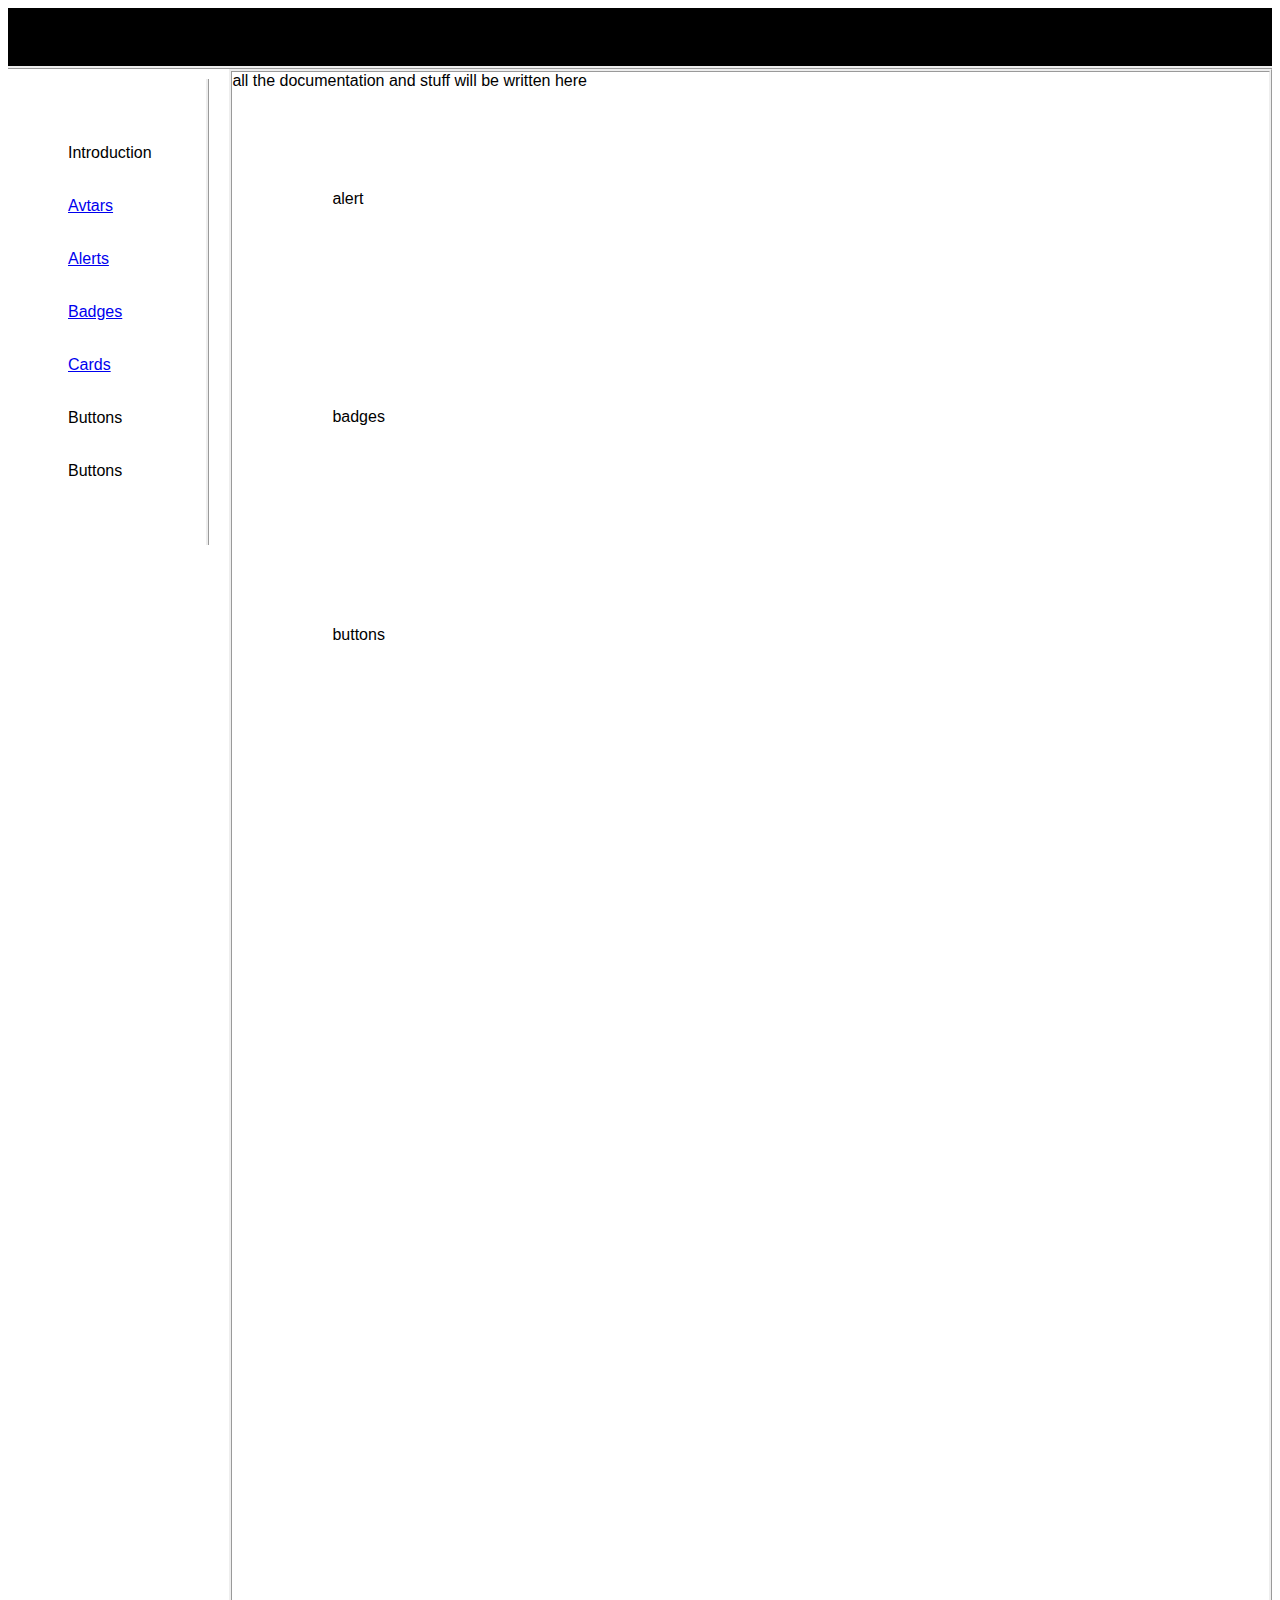
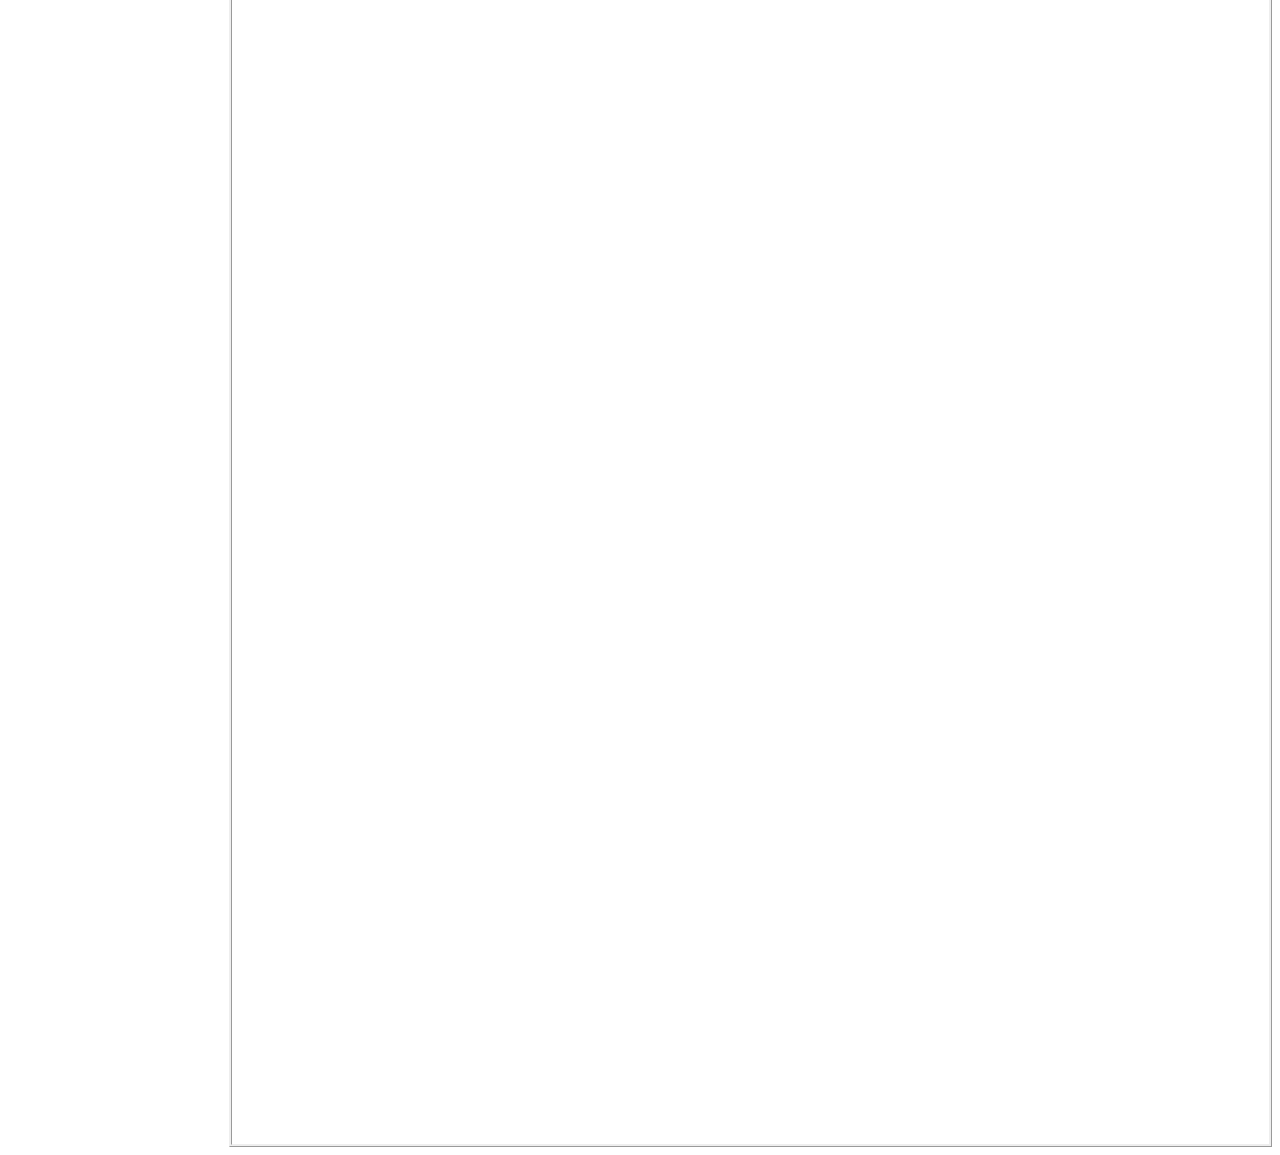
==== index.html @ 13628384 "Added few more types of cards" ====
<!DOCTYPE html>
<html lang="en">
<head>
    <meta charset="UTF-8">
    <meta http-equiv="X-UA-Compatible" content="IE=edge">
    <meta name="viewport" content="width=device-width, initial-scale=1.0">
    <link rel="stylesheet" href="style.css">
    <title>Document</title>
</head>
<body>
    <div class="navbar">navbar</div>
    <div class="container">
        <div class="sidebar">
            <div class="Introduction">Introduction</div>
            <div class="avtars"><a href="avtar.html">Avtars</a></div>
            <div class="avtars"><a href="alert.html">Alerts</a></div>
            <div class="badges"><a href="badge.html">Badges</a></div>
            <div class="buttons"><a href="card.html">Cards</a></div> 
            <div class="buttons">Buttons</div> 
            <div class="buttons">Buttons</div> 
        </div>
        <div class="wall">
            <a>all the documentation and stuff will be written here</a>
            <section class="alertsSection">alert</section>
            <section class="badgesSection">badges</section>
            <section class="buttonsSection">buttons</section>
            <section class="imagesSection"></section>
            <section class="avtarSection"></section>
            <section class="avtarSection"></section>
            <section class="avtarSection"></section>
            <section class="avtarSection"></section>
            <section class="avtarSection"></section>
            <section class="avtarSection"></section>
            <section class="avtarSection"></section>
            <section class="avtarSection"></section>
            <section class="avtarSection"></section>

        </div>
    </div>
</body>
</html>
---- style.css ----
:root {
  --primary-color: #09d3ac;
  --secondary-color: #c6f2d6;
  --tertiary-color: #f3f4f6;
  --body-color: #f0f8ff;
  --white-color: #fff;
  --grey-color: #9ca3af;
  --lt-blue: #adeef1;
  --dk-blue: #11a8d5;
  --lt-green: #d1fae5;
  --dk-green: #10b981;
  --lt-pink: #fbcfe8;
  --dk-pink: #f50057;
  --lt-yellow: #fef3c7;
  --dk-yellow: #fbbf24;
  --primary-box-shadow: 8px 8px 16px #dfe7ed, -8px -8px 16px #ffffff;
  --secondary-box-shadow: 2px 4px 20px -1px rgb(0 0 0 / 3%),
    -1px -2px 20px -1px rgb(0 0 0 / 3%);
  --tertiary-box-shadow: 6.61px 6.61px 9px #e6eef5, -6.61px -6.61px 9px #faffff;
}
body {
  font-family: "Varela Round", sans-serif;
}

body {
  display: flex;
  flex-direction: column;
}

.container {
  display: flex;
  flex-direction: horizontal;
}

.navbar {
  background-color: black;
  /* margin: 20px 20px; */
  padding: 20px 20px;
  border-bottom: ridge;
}

.sidebar {
  background-color: white;
  padding: 30px 40px;
  margin: 10px 20px;
  height: 406px;
  width: 120px;
  border-right: ridge;
  display: flex;
  flex-direction: column;
  justify-content: space-evenly;
  align-items: flex-start;
  /* margin: 50px 50px; */
}

.wall {
  background-color: white;
  padding-left: 209px 50px;
  width: 100%;
  height: 100%;
  border: ridge;
}

section {
  padding: 100px 100px;
}

/* AVATAR SECTION DESIGNING */
.sqr-avatar-img {
  width: 80px;
  height: 80px;
  background-size: cover;
  border-radius: 20px;
}

.avatar-img-holder {
  display: flex;
  flex-direction: row;
  gap: 1rem;
}

.rnd-avatar-img {
  width: 80px;
  height: 80px;
  background-size: cover;
  border-radius: 50%;
}

.avtar-section {
  display: flex;
  flex-direction: column;
  justify-content: space-between;
}

.avtarimg1 {
  display: flex;
  flex-direction: horizontal;
  gap: 1rem;
}

.component-heading {
  margin-bottom: 10px;
  margin-top: 10px;
  font-size: 30px;
  font-weight: 10px;
}

.s-size-avatar-img {
  width: 50px;
  height: 50px;
  background-size: cover;
  border-radius: 50%;
}

.m-size-avatar-img {
  width: 70px;
  height: 70px;
  background-size: cover;
  border-radius: 50%;
}

.l-size-avatar-img {
  width: 100px;
  height: 100px;
  background-size: cover;
  border-radius: 50%;
}

.letter-avatar-red {
  width: 50px;
  height: 50px;
  color: var(--dk-pink);
  background-color: var(--lt-pink);
  border-radius: 50%;
  text-align: center;
  font-weight: 10px;
  font-size: 16px;
}

.letter-avatar-yellow {
  width: 50px;
  height: 50px;
  background-color: var(--lt-yellow);
  color: var(--dk-yellow);
  border-radius: 50%;
  text-align: center;
  font-weight: 10px;
  font-size: 16px;
}

.letter-avatar-green {
  width: 50px;
  height: 50px;
  background-color: var(--lt-green);
  color: var(--dk-green);
  text-align: center;
  border-radius: 50%;
  font-weight: 10px;
  font-size: 16px;
}

.icon-avatar-insta {
  width: 50px;
  height: 50px;
  background-color: var(--lt-green);
  color: var(--dk-green);
  justify-content: center;
  align-items: center;
  border-radius: 50%;
  font-weight: 10px;
  font-size: 16px;
}

.icon-avatar-insta {
  width: 50px;
  height: 50px;
  background-color: var(--lt-green);
  color: var(--dk-green);
  border-radius: 50%;
}

.icon-avatar-twitter {
  width: 50px;
  height: 50px;
  background-color: var(--lt-green);
  color: var(--dk-green);
  border-radius: 50%;
  font-weight: 10px;
  font-size: 16px;
}
.icon-avatar-linkedin {
  width: 50px;
  height: 50px;
  background-color: var(--lt-green);
  color: var(--dk-green);
  border-radius: 50%;
  font-weight: 10px;
  font-size: 16px;
}

/* --------------------AVTAR SECTION END----------------------------- */

/* ALERT SECTION DESIGNING*/

.icon-color {
  color: var(--lt-green);
}
.success-alert-box {
  font-size: 18px;
  margin: 13px 14px;
  margin-right: 60px;
  height: 55px;
  width: 450px;
  border-radius: 10px;
  gap: 1rem;
  display: flex;
  flex-direction: horizontal;
  text-align: center;
  justify-content: center;
  align-items: center;
  background-color: var(--dk-green);
  box-shadow: var(--primary-box-shadow);
  border-color: black;
  color: var(--lt-green);
}

.warning-alert-box {
  font-size: 18px;
  margin: 13px 14px;
  margin-right: 60px;
  height: 55px;
  width: 450px;
  border-radius: 10px;
  gap: 1.5rem;
  display: flex;
  flex-direction: horizontal;
  text-align: center;
  justify-content: center;
  align-items: center;
  background-color: var(--dk-pink);
  box-shadow: var(--primary-box-shadow);
  border-color: black;
  color: var(--lt-green);
}

.info-alert-box {
  font-size: 18px;
  margin: 13px 14px;
  margin-right: 60px;
  height: 55px;
  width: 450px;
  border-radius: 10px;
  gap: 2rem;
  display: flex;
  flex-direction: horizontal;
  text-align: center;
  justify-content: center;
  align-items: center;
  background-color: var(--dk-blue);
  box-shadow: var(--primary-box-shadow);
  border-color: black;
  color: var(--lt-green);
}

.error-alert-box {
  font-size: 18px;
  margin: 13px 14px;
  margin-right: 60px;
  height: 55px;
  width: 450px;
  border-radius: 10px;
  gap: 2rem;
  display: flex;
  flex-direction: horizontal;
  text-align: center;
  justify-content: center;
  align-items: center;
  background-color: var(--dk-yellow);
  box-shadow: var(--primary-box-shadow);
  border-color: black;
  color: var(--lt-green);
}

/*--------------------------- Badge Desiging ------------------------------*/
.row-first {
  display: flex;
  flex-direction: horizontal;
  gap: 2rem;
}

.row-second {
  display: flex;
  flex-direction: horizontal;
  gap: 2rem;
}

.badge-holder-one {
  position: relative;
}

.badge-holder-two {
  position: relative;
}

.badge-image {
  width: 60px;
  height: 60px;
  border-radius: 50%;
  display: flex;
  align-items: center;
  justify-content: center;
  box-shadow: var(--primary-box-shadow);
}

.badge-btn {
  height: 15px;
  width: 15px;
  border-radius: 10px;
  border-color: white;
  box-sizing: border-box;
  position: relative;
  bottom: 1.1rem;
  right: 0.1rem;
  left: 2.8rem;
  background-color: var(--dk-yellow);
}
.icon-badge {
  width: 60px;
  height: 60px;
  border-radius: 50%;
  display: flex;
  align-items: center;
  justify-content: center;
  background-color: var(--dk-blue);
  box-shadow: var(--primary-box-);
}

.badge-btn-top {
  height: 20px;
  width: 20px;
  border-radius: 10px;
  border-color: white;
  box-sizing: border-box;
  position: relative;
  top: 1.2rem;
  /* bottom: 1.1rem; */
  right: 0.1rem;
  left: 2.8rem;
  background-color: var(--dk-yellow);
}

/*------------------------------------------BUTTON-DESIGING--------------------------------------------------- */
.button-row {
  display: flex;
  flex-direction: horizontal;
  margin-bottom: 50px;
  gap: 3rem;
}

h3 {
  margin-bottom: 30px;
}

.green {
  background-color: var(--dk-green);
  color: var(--lt-green);
}

.btn {
  outline: none;
  padding: 0.8rem 1rem;
  font-size: large;
  border-radius: 0.5rem;
  border: none;
  cursor: pointer;
  box-shadow: var(--primary-box-shadow);
}

.pink {
  background-color: var(--dk-pink);
  color: var(--lt-green);
}

.link {
  outline: none;
  padding: 0.8rem 1rem;
  font-size: large;
  border-radius: 0.5rem;
  border: none;
  cursor: pointer;
  box-shadow: var(--primary-box-shadow);
}

.floating-btn-yellow {
  width: 50px;
  height: 50px;
  border-radius: 50%;
  background-color: var(--dk-yellow);
  cursor: pointer;
  display: flex;
  align-items: center;
  justify-content: center;
  box-shadow: var(--primary-box-shadow);
  outline: none;
  border: none;
}

.floating-btn-red {
  width: 50px;
  height: 50px;
  border-radius: 50%;
  background-color: var(--dk-pink);
  cursor: pointer;
  display: flex;
  align-items: center;
  justify-content: center;
  box-shadow: var(--primary-box-shadow);
  outline: none;
  border: none;
}

.floating-btn-blue {
  width: 50px;
  height: 50px;
  border-radius: 50%;
  background-color: var(--dk-blue);
  cursor: pointer;
  display: flex;
  align-items: center;
  justify-content: center;
  box-shadow: var(--primary-box-shadow);
  outline: none;
  border: none;
}

/* ----------------------------------------CARD-DECORATION----------------------------------- */
.row-one {
  display: flex;
  flex-direction: horizontal;
}
.card-section-1 {
  max-width: 100%;
  max-height: 100%;
}

.card-box {
  margin: 1rem 2rem;
  max-width: 300px;
  position: relative;
  border-radius: 1rem;
  background-color: #fff;
  padding: 1rem;
  border-radius: 1rem;
  box-shadow: var(--secondary-box-shadow);
}

.card-image {
  border-radius: 1rem 1rem 0 0;
  width: 100%;
  max-width: 400px;
  position: relative;
}

.like-btn-holder {
  display: flex;
  flex-direction: horizontal;
  gap: 10rem;
  margin-left: 8px;
  margin-bottom: 1rem;
}

.like-btn {
  color: var(--primary-color);
  background-color: var(--tertiary-color);
  border: 2px solid var(--dk-green);
  width: 50px;
  height: 50px;
  border-radius: 50%;
  cursor: pointer;
  display: flex;
  align-items: center;
  justify-content: center;
  box-shadow: var(--primary-box-shadow);
  outline: none;
  border: none;
}

.buy-btn {
  margin-left: 8px;
  background-color: var(--dk-green);
  color: var(--lt-green);
  outline: none;
  padding: 0.7rem 6rem;
  font-size: large;
  border-radius: 0.5rem;
  border: none;
  cursor: pointer;
  align-items: center;
  justify-content: center;
  box-shadow: var(--primary-box-shadow);
}

.card-badge {
  background-color: var(--dk-pink);
  color: var(--lt-pink);
  position: relative;
  left: 0.1rem;
  bottom: 23.1rem;
  width: 100px;
  padding: 0.3rem;
  clip-path: polygon(0% 0%, 71% 0%, 53% 50%, 69% 97%, 0 97%);
}

.card-badge-tilted {
  content: "Most Popular";
  font-size: 0.8rem;
  text-align: center;
  line-height: 20px;
  transform: rotate(45deg);
  width: 120px;
  background-color: var(--dk-pink);
  color: var(--lt-pink);
  display: block;
  position: relative;
  bottom: 23.6rem;
  left: 12.8rem;
  clip-path: polygon(
    120px 20px,
    90px -10px,
    30px -10px,
    0px 20px,
    10px 30px,
    110px 30px
  );
}

.cross {
  color: var(--dk-green);
}

.cross-btn {
  width: 30px;
  height: 30px;
  border-radius: 50%;
  background-color: var(--lt-green);
  position: relative;
  bottom: 10rem;
  left: 16rem;
  cursor: pointer;
  display: flex;
  align-items: center;
  justify-content: center;
  outline: none;
  border: none;
}
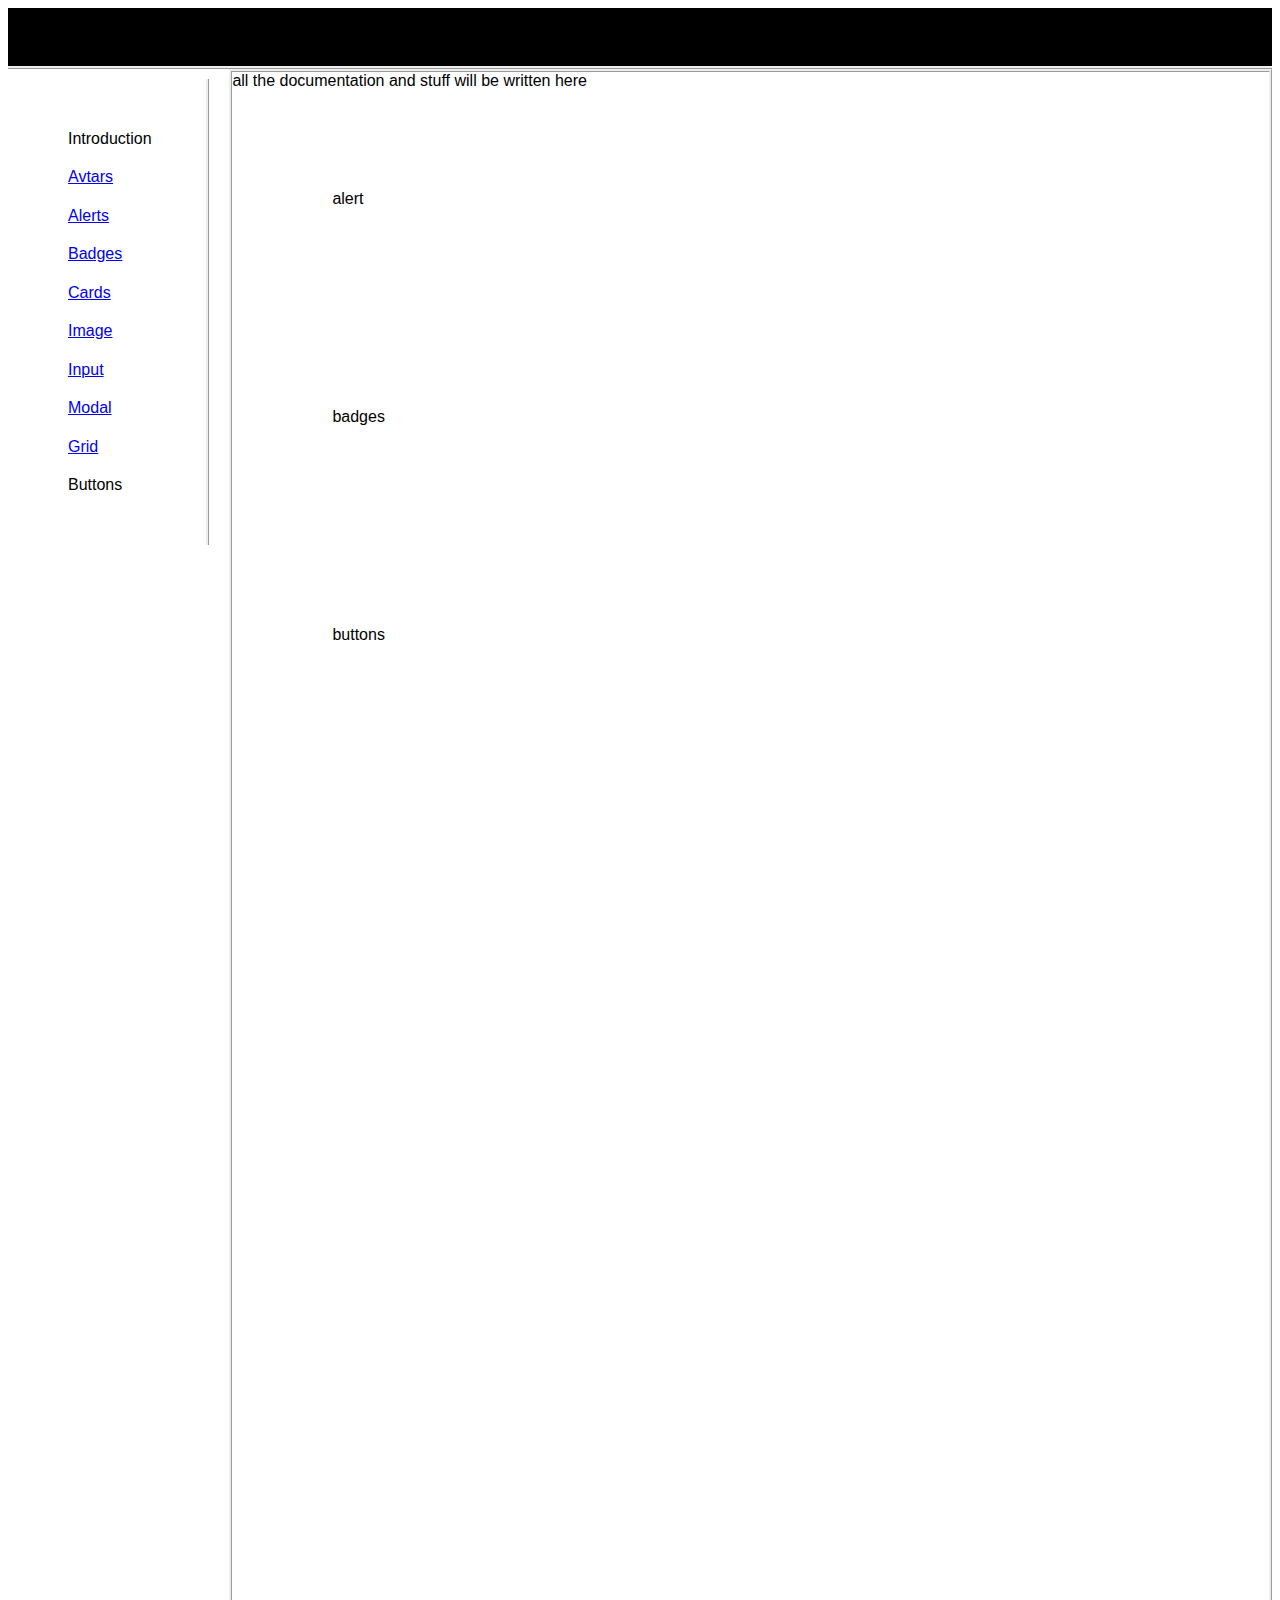
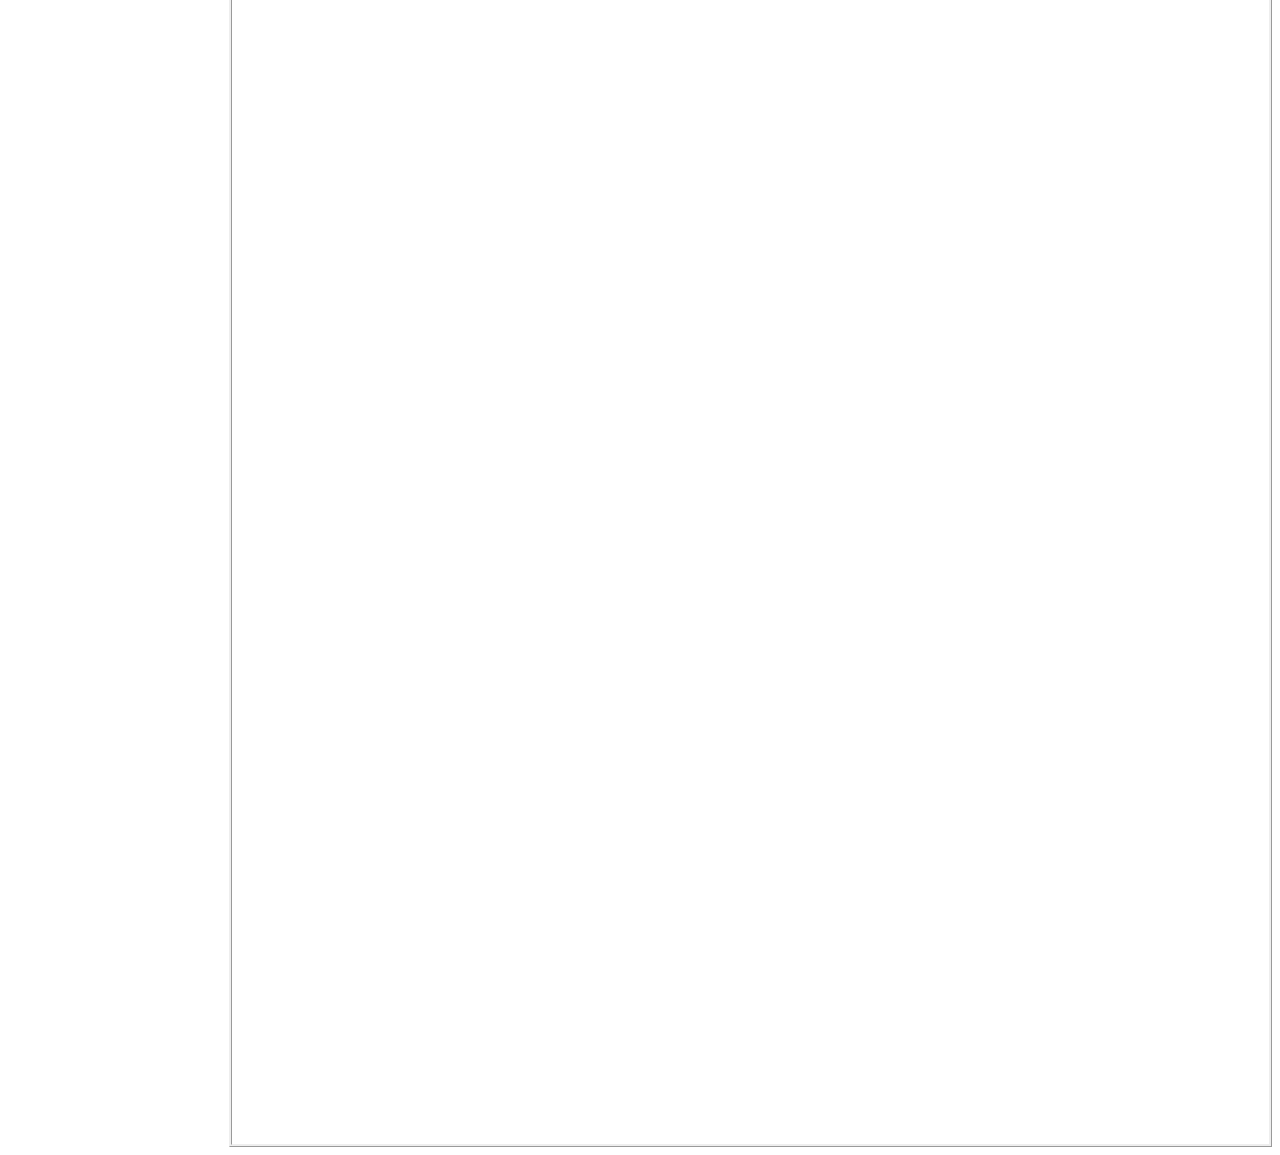
==== commit 88280892: "added modal buttons images section" ====
--- a/index.html
+++ b/index.html
@@ -15,8 +15,11 @@
             <div class="avtars"><a href="avtar.html">Avtars</a></div>
             <div class="avtars"><a href="alert.html">Alerts</a></div>
             <div class="badges"><a href="badge.html">Badges</a></div>
-            <div class="buttons"><a href="card.html">Cards</a></div> 
-            <div class="buttons">Buttons</div> 
+            <div class="buttons"><a href="card.html">Cards</a></div>
+            <div class="buttons"><a href="image.html">Image</a></div>
+            <div class="buttons"><a href="input.html">Input</a></div>   
+            <div class="buttons"><a href="modal.html">Modal</a></div>
+            <div class="buttons"><a href="grid.html">Grid</a></div>    
             <div class="buttons">Buttons</div> 
         </div>
         <div class="wall">
--- a/style.css
+++ b/style.css
@@ -553,3 +553,263 @@
   outline: none;
   border: none;
 }
+
+.card-overlay {
+  position: relative;
+  border-radius: 1rem;
+  box-sizing: border-box;
+}
+
+.card-overlay > .image-overlay {
+  opacity: 0.7;
+  border-radius: 1rem;
+}
+
+.image-overlay {
+  width: 100%;
+  max-width: 400px;
+}
+
+.text-overlay {
+  position: absolute;
+}
+
+.card-overlay > h3 {
+  top: 2rem;
+  left: 1rem;
+}
+
+.h3 {
+  font-size: 1.5rem;
+  font-weight: 600;
+  padding: 0.5rem 0;
+}
+
+.card-overlay > p {
+  left: 0.8rem;
+  bottom: 9rem;
+}
+
+p {
+  font-size: 1.2rem;
+  font-weight: 400;
+  padding: 0.2rem 0;
+}
+
+p {
+  display: block;
+  margin-block-start: 1em;
+  margin-block-end: 1em;
+  margin-inline-start: 0px;
+  margin-inline-end: 0px;
+}
+
+.text-card {
+  margin: 1rem 2rem;
+  max-width: 300px;
+  position: relative;
+  border-radius: 1rem;
+  background-color: #fff;
+  padding: 1rem;
+  border-radius: 1rem;
+  box-shadow: var(--secondary-box-shadow);
+}
+.show-btn {
+  margin-left: 8px;
+  background-color: var(--dk-green);
+  color: var(--lt-green);
+  outline: none;
+  padding: 0.7rem 1rem;
+  font-size: large;
+  border-radius: 0.5rem;
+  border: none;
+  cursor: pointer;
+  align-items: center;
+  justify-content: center;
+  box-shadow: var(--primary-box-shadow);
+}
+
+h3 {
+  font-size: 1.5rem;
+  font-weight: 600;
+  padding: 0rem 0;
+  margin-bottom: 5px;
+}
+
+small {
+  font-size: 1rem;
+  font-weight: 300;
+  padding: 0.1rem 0;
+  margin-top: 2px;
+}
+
+/* ---------------Horizontal Card----------- */
+.row-5 {
+  border-radius: 1rem;
+  padding: 1rem;
+  background-color: #fff;
+  max-width: 550px;
+  box-shadow: var(--secondary-box-shadow);
+}
+
+.hori-card {
+  display: flex;
+  max-width: 500px;
+  gap: 1rem;
+  background-color: #fff;
+  padding: 1rem;
+  border-radius: 1rem;
+}
+
+.hori-card-img {
+  max-width: 200px;
+  max-height: 200px;
+  border-radius: 0.5rem;
+}
+
+.hori-card-info {
+  padding: 1rem;
+}
+
+.card-quant {
+  display: flex;
+  gap: 1rem;
+  position: relative;
+  align-items: baseline;
+}
+
+.floating-minus-btn {
+  color: var(--primary-color);
+  background-color: var(--secondary-color);
+  border: none;
+  width: 40px;
+  height: 40px;
+  position: absolute;
+  top: 1.5rem;
+  right: 12.5rem;
+  border: none;
+  box-shadow: none;
+  width: 40px;
+  height: 40px;
+  border-radius: 50%;
+  cursor: pointer;
+  display: flex;
+  align-items: center;
+  justify-content: center;
+  /* box-shadow: var(--primary-box-shadow); */
+  outline: none;
+  border: none;
+}
+
+.floating-plus-btn {
+  color: var(--primary-color);
+  background-color: var(--secondary-color);
+  border: none;
+  width: 40px;
+  height: 40px;
+  position: absolute;
+  top: 1.5rem;
+  right: 16.5rem;
+  border: none;
+  box-shadow: none;
+  width: 40px;
+  height: 40px;
+  border-radius: 50%;
+  cursor: pointer;
+  display: flex;
+  align-items: center;
+  justify-content: center;
+  /* box-shadow: var(--primary-box-shadow); */
+  outline: none;
+  border: none;
+}
+
+.two {
+  position: relative;
+  top: 0.8rem;
+  left: 2.8rem;
+}
+
+.checkout-btn {
+  outline: none;
+  padding: 0.8rem 1rem;
+  border-radius: 0.5rem;
+  border: none;
+  cursor: pointer;
+  box-shadow: var(--primary-box-shadow);
+  background-color: var(--primary-color);
+  border-radius: 20px;
+  border: 6px solid transparent;
+  background-clip: content-box;
+}
+
+.wishlist-btn {
+  outline: none;
+  padding: 0.8rem 1rem;
+  border-radius: 0.5rem;
+  border: none;
+  cursor: pointer;
+  box-shadow: var(--primary-box-shadow);
+  background-color: var(--primary-color);
+  border-radius: 20px;
+  border: 6px solid transparent;
+  background-clip: content-box;
+}
+/* ---------------------- Images-------------------*/
+
+.images-section {
+  display: flex;
+  gap: 5rem;
+}
+
+.img-responsive {
+  width: 100%;
+  max-width: 300px;
+  height: auto;
+}
+
+.img-round {
+  width: 100%;
+  max-width: 270px;
+  height: auto;
+  border-radius: 50%;
+}
+/* ---------------input------------- */
+
+.row {
+  display: flex;
+  gap: 10rem;
+}
+input {
+  position: relative;
+}
+
+.input-txt {
+  font-size: 14px;
+  outline: none;
+  width: 100%;
+  resize: none;
+  padding: 1rem 2rem;
+  margin: 1rem;
+  border: 2px solid var(--primary-color);
+  border-radius: 0.5rem;
+  width: 100%;
+  max-width: 300px;
+}
+
+.modal {
+  background-color: var(--lt-yellow);
+  padding: 1rem;
+  margin: 1rem;
+  border-radius: 1rem;
+  max-width: 500px;
+  width: 100%;
+  box-shadow: var(--secondary-box-shadow);
+}
+
+.grids {
+  grid-template-columns: 1fr 1fr;
+  max-width: 1200px;
+  display: grid;
+  grid-gap: 1rem;
+}
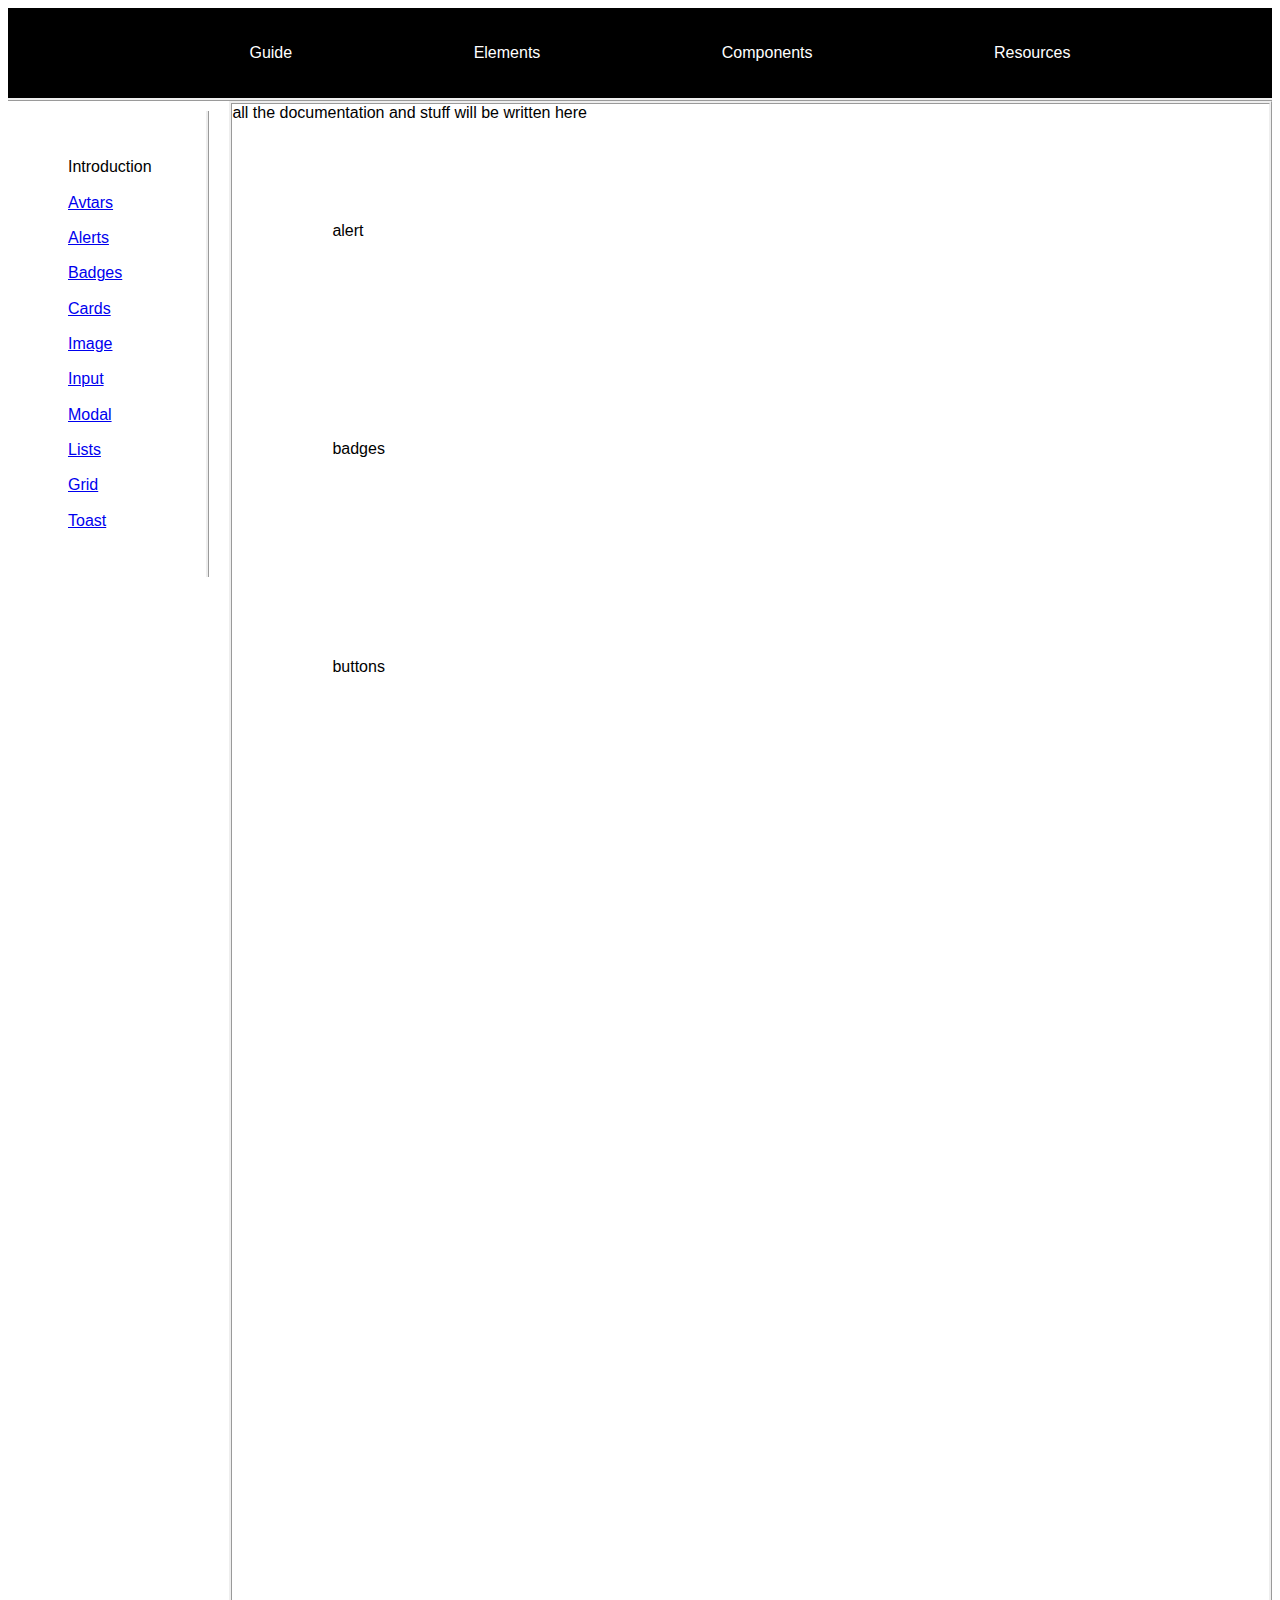
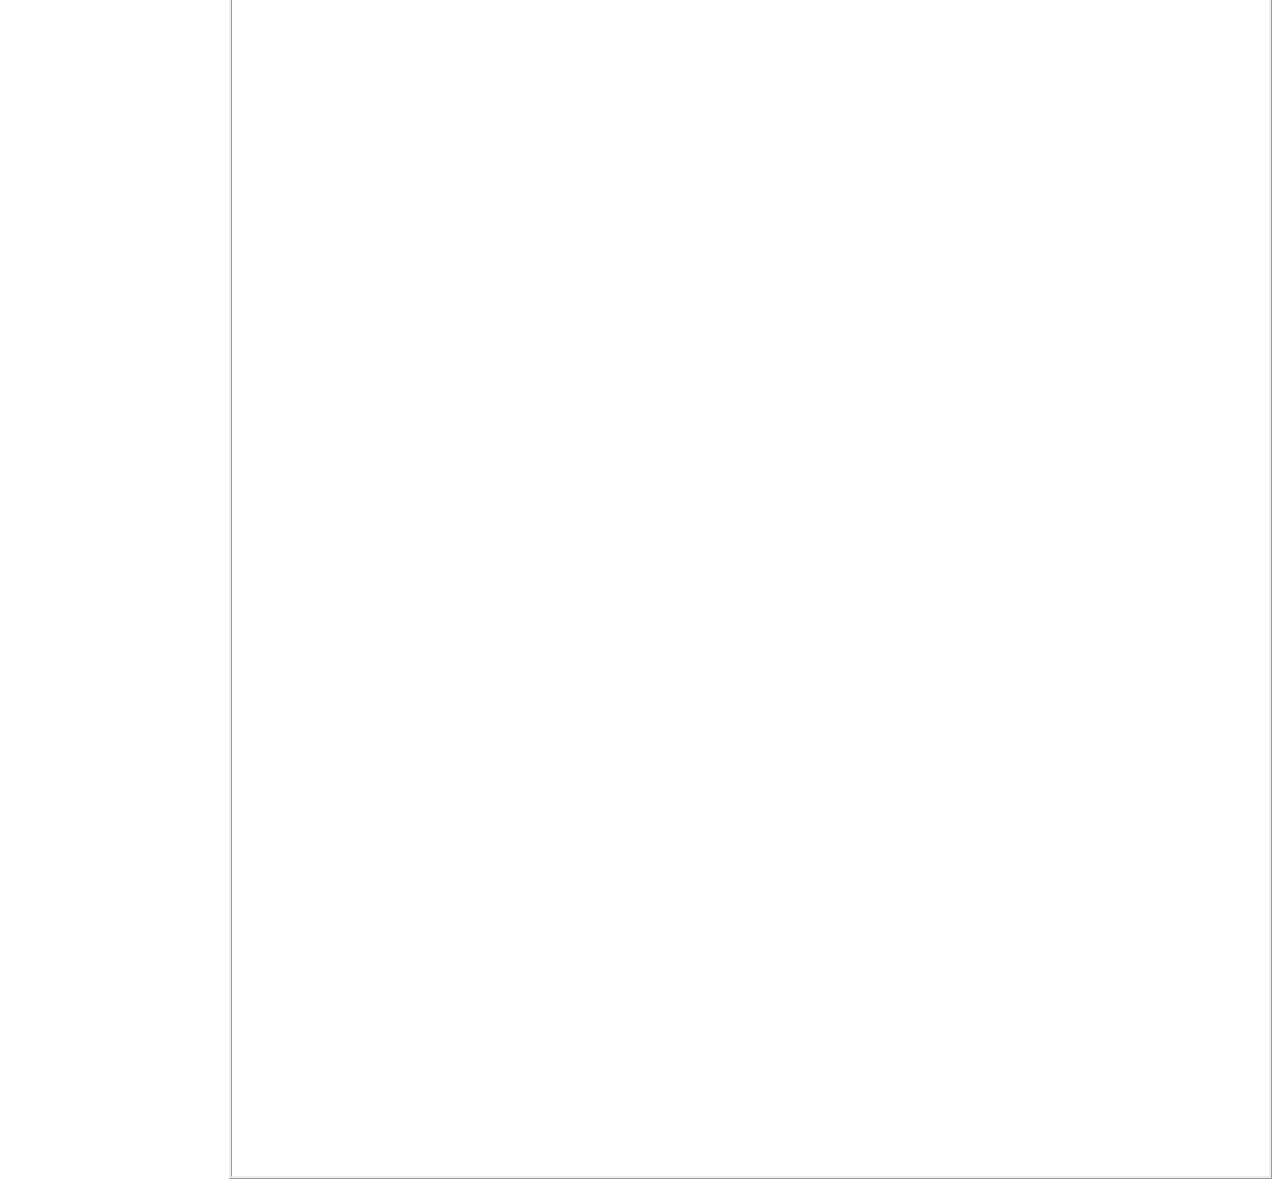
==== commit 33096252: "added frame to alert component" ====
--- a/index.html
+++ b/index.html
@@ -8,7 +8,33 @@
     <title>Document</title>
 </head>
 <body>
-    <div class="navbar">navbar</div>
+    <header>
+    <nav class="navbar">
+        <div class="nav-heading">
+            <ul class="heading-list">
+                <li class="nav-item">
+                    <a>Guide</a>
+                </li>
+                <li class="nav-item">
+                    <a>Elements</a>
+                </li>
+                <li class="nav-item">
+                    <a>Components</a>
+                </li>
+                <li class="nav-item">
+                    <a>Resources</a>
+                </li>
+            </ul>
+        </div>
+    </nav>
+    <!-- <div class="connect">
+        <ul>
+            <li>
+                <a>Github</a>
+            </li>
+        </ul>
+    </div> -->
+    </header>
     <div class="container">
         <div class="sidebar">
             <div class="Introduction">Introduction</div>
@@ -19,8 +45,9 @@
             <div class="buttons"><a href="image.html">Image</a></div>
             <div class="buttons"><a href="input.html">Input</a></div>   
             <div class="buttons"><a href="modal.html">Modal</a></div>
-            <div class="buttons"><a href="grid.html">Grid</a></div>    
-            <div class="buttons">Buttons</div> 
+            <div class="buttons"><a href="list.html">Lists</a></div>
+            <div class="buttons"><a href="grid.html">Grid</a></div>
+            <div class="buttons"><a href="toast.html">Toast</a></div>        
         </div>
         <div class="wall">
             <a>all the documentation and stuff will be written here</a>
--- a/style.css
+++ b/style.css
@@ -32,11 +32,22 @@
   flex-direction: horizontal;
 }
 
+.header-navigation {
+  flex: 2;
+}
 .navbar {
   background-color: black;
-  /* margin: 20px 20px; */
   padding: 20px 20px;
   border-bottom: ridge;
+}
+
+.heading-list {
+  display: flex;
+  justify-content: space-evenly;
+}
+
+.nav-item {
+  color: white;
 }
 
 .sidebar {
@@ -73,7 +84,7 @@
   border-radius: 20px;
 }
 
-.avatar-img-holder {
+.square-avatar {
   display: flex;
   flex-direction: row;
   gap: 1rem;
@@ -807,9 +818,171 @@
   box-shadow: var(--secondary-box-shadow);
 }
 
-.grids {
+/* ---------------------------Grids----------------------------- */
+
+.grid-section {
+  display: flex;
+  flex-direction: column;
+}
+
+.grid2 {
   grid-template-columns: 1fr 1fr;
   max-width: 1200px;
   display: grid;
   grid-gap: 1rem;
-}
+  justify-content: center;
+}
+
+.grid-item {
+  color: white;
+  padding: 3rem;
+  height: 0rem;
+  width: 13rem;
+}
+
+.dk-blue {
+  background-color: var(--dk-blue);
+}
+.dk-pink {
+  background-color: var(--dk-pink);
+}
+
+.dk-green {
+  background-color: var(--dk-green);
+}
+
+.dk-yellow {
+  background-color: var(--dk-yellow);
+}
+
+.body-color {
+  background-color: var(--body-color);
+  border: 2px solid var(--dk-blue);
+}
+
+.lt-blue {
+  background-color: var(--dk-blue);
+}
+
+.lt-pink {
+  background-color: var(--lt-pink);
+}
+.primary {
+  background-color: var(--primary-color);
+  color: var(--tertiary-color);
+}
+
+.tertiary {
+  color: var(--primary-color);
+  background-color: var(--secondary-color);
+  border: none;
+}
+
+.secondary {
+  color: var(--primary-color);
+  background-color: var(--tertiary-color);
+  border: 2px solid var(--primary-color);
+}
+
+.tl-error {
+  background-color: var(--lt-pink);
+  color: var(--dk-pink);
+}
+
+p {
+  font-size: 1.2rem;
+  font-weight: 400;
+  padding: 0.2rem 0;
+}
+
+.toast {
+  padding: 1rem;
+  max-width: fit-content;
+  border-radius: 0.6rem;
+  box-shadow: var(--primary-box-shadow);
+}
+
+.error-toast {
+  background-color: var(--lt-pink);
+  color: var(--dk-pink);
+}
+
+.toast-lg {
+  display: flex;
+  gap: 1rem;
+  align-items: baseline;
+  max-width: 500px;
+  padding: 1rem;
+  border-radius: 0.5rem;
+  box-shadow: var(--primary-box-shadow);
+}
+
+.tl-info {
+  background-color: var(--lt-yellow);
+  color: var(--dk-blue);
+}
+
+.toast-lg {
+  display: flex;
+  gap: 1rem;
+  align-items: baseline;
+  max-width: 500px;
+  padding: 1rem;
+  border-radius: 0.5rem;
+  box-shadow: var(--primary-box-shadow);
+}
+/* ---------List---------- */
+
+.ul-list {
+  padding: 2rem;
+}
+ul {
+  display: block;
+  list-style-type: disc;
+  margin-block-start: 1em;
+  margin-block-end: 1em;
+  margin-inline-start: 0px;
+  margin-inline-end: 0px;
+  padding-inline-start: 40px;
+}
+
+.list-item:hover {
+  background-color: var(--lt-green);
+  box-shadow: 4px 5px 3px #8b8b8b70, -9.91px -9.91px 15px #f3f4f6;
+  /* cursor: pointer; */
+}
+.list-item {
+  font-size: 1.7rem;
+  margin: 0.5rem 0;
+  padding: 1rem;
+  border-left: 3px solid var(--dk-green);
+  border-radius: 1.5 1.5rem;
+}
+
+.stacked-list-item {
+  padding: 1rem;
+  border: 2px solid var(--dk-blue);
+  border-bottom: 1px;
+}
+
+li {
+  list-style: none;
+}
+
+.stacked-list-item:hover {
+  background-color: var(--lt-blue);
+  border: 1px solid var(--dk-blue);
+  cursor: pointer;
+}
+
+/* ----------------------Carbon Frames------------------------ */
+.mg2-0-1 {
+  margin: 2rem 0 1rem;
+}
+
+.foundation-iframes {
+  border: 0;
+  transform: scale(1);
+  overflow: hidden;
+  border-radius: 1rem;
+}
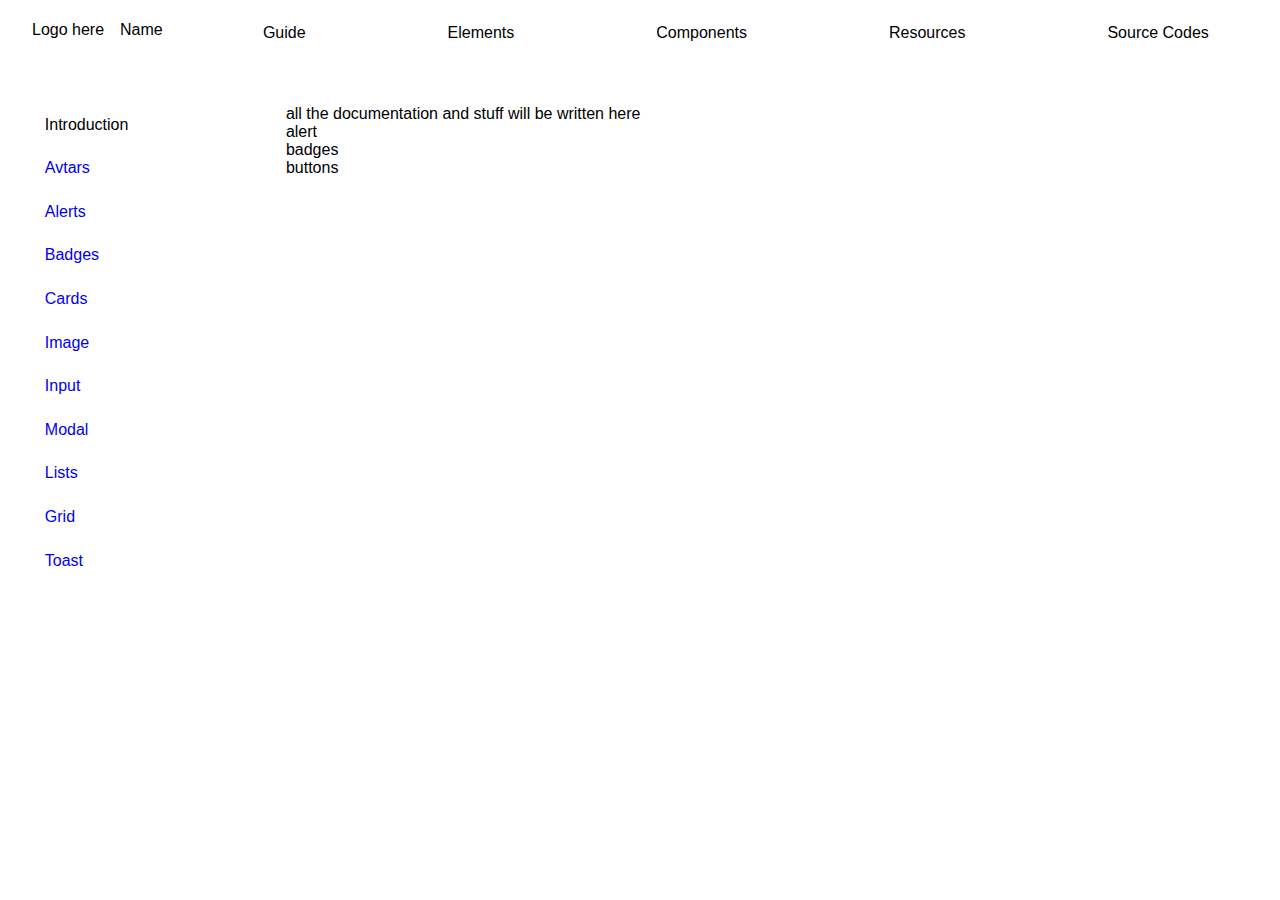
==== commit 75c13574: "Refactored codes" ====
--- a/index.html
+++ b/index.html
@@ -4,14 +4,15 @@
     <meta charset="UTF-8">
     <meta http-equiv="X-UA-Compatible" content="IE=edge">
     <meta name="viewport" content="width=device-width, initial-scale=1.0">
+    <link rel="stylesheet" href="https://cdnjs.cloudflare.com/ajax/libs/font-awesome/5.15.3/css/all.min.css" integrity="sha512-iBBXm8fW90+nuLcSKlbmrPcLa0OT92xO1BIsZ+ywDWZCvqsWgccV3gFoRBv0z+8dLJgyAHIhR35VZc2oM/gI1w==" crossorigin="anonymous">
     <link rel="stylesheet" href="style.css">
     <title>Document</title>
 </head>
 <body>
     <header>
-    <nav class="navbar">
-        <div class="nav-heading">
-            <ul class="heading-list">
+    <nav class="header-navigation">
+            <ul class="header-nav-ul">
+
                 <li class="nav-item">
                     <a>Guide</a>
                 </li>
@@ -24,32 +25,34 @@
                 <li class="nav-item">
                     <a>Resources</a>
                 </li>
+
+                <li class="nav-item">
+                    <a>Source Codes</a>
+                </li>
             </ul>
+    </nav>
+    </header>
+    <nav class="comp-nav">
+        <div class="logo">
+            <a>Logo here</a>
+            <a>Name</a>
         </div>
+        <ul class="side-nav">
+            <li class="nav-list-item" href="avtar.html">Introduction</li>
+            <li class="nav-list-item"><a href="avtar.html">Avtars</a></li>
+            <li class="nav-list-item"><a href="alert.html">Alerts</a></li>
+            <li class="nav-list-item"><a href="badge.html">Badges</a></li>
+            <li class="nav-list-item"><a href="card.html">Cards</a></li>
+            <li class="nav-list-item"><a href="image.html">Image</a></li>
+            <li class="nav-list-item"><a href="input.html">Input</a></li>   
+            <li class="nav-list-item"><a href="modal.html">Modal</a></li>
+            <li class="nav-list-item"><a href="list.html">Lists</a></li>
+            <li class="nav-list-item"><a href="grid.html">Grid</a></li>
+            <li class="nav-list-item"><a href="toast.html">Toast</a></li> 
+            
+        </ul>
     </nav>
-    <!-- <div class="connect">
-        <ul>
-            <li>
-                <a>Github</a>
-            </li>
-        </ul>
-    </div> -->
-    </header>
-    <div class="container">
-        <div class="sidebar">
-            <div class="Introduction">Introduction</div>
-            <div class="avtars"><a href="avtar.html">Avtars</a></div>
-            <div class="avtars"><a href="alert.html">Alerts</a></div>
-            <div class="badges"><a href="badge.html">Badges</a></div>
-            <div class="buttons"><a href="card.html">Cards</a></div>
-            <div class="buttons"><a href="image.html">Image</a></div>
-            <div class="buttons"><a href="input.html">Input</a></div>   
-            <div class="buttons"><a href="modal.html">Modal</a></div>
-            <div class="buttons"><a href="list.html">Lists</a></div>
-            <div class="buttons"><a href="grid.html">Grid</a></div>
-            <div class="buttons"><a href="toast.html">Toast</a></div>        
-        </div>
-        <div class="wall">
+    <main>
             <a>all the documentation and stuff will be written here</a>
             <section class="alertsSection">alert</section>
             <section class="badgesSection">badges</section>
@@ -64,8 +67,7 @@
             <section class="avtarSection"></section>
             <section class="avtarSection"></section>
             <section class="avtarSection"></section>
-
-        </div>
-    </div>
+       
+    </main>
 </body>
 </html>--- a/style.css
+++ b/style.css
@@ -2,7 +2,7 @@
   --primary-color: #09d3ac;
   --secondary-color: #c6f2d6;
   --tertiary-color: #f3f4f6;
-  --body-color: #f0f8ff;
+  --body-color: #c88cff;
   --white-color: #fff;
   --grey-color: #9ca3af;
   --lt-blue: #adeef1;
@@ -34,34 +34,90 @@
 
 .header-navigation {
   flex: 2;
-}
-.navbar {
-  background-color: black;
-  padding: 20px 20px;
-  border-bottom: ridge;
-}
-
-.heading-list {
-  display: flex;
-  justify-content: space-evenly;
+  margin-block-end: 1.5em;
+}
+
+.header-navigation ul {
+  display: flex;
+  justify-content: space-between;
+}
+
+.header-nav-ul li:hover {
+  background-color: var(--body-color);
+  padding: 2rem 3rem 1;
+  justify-content: center;
+  cursor: pointer;
 }
 
 .nav-item {
-  color: white;
-}
-
-.sidebar {
+  color: black;
+}
+
+.nav-item-logo {
+  margin-right: 5rem;
+}
+
+.logo {
+  display: flex;
+  align-items: center;
+  gap: 1rem;
+}
+
+body > nav {
+  grid-area: nav;
+  height: 100%;
+  width: 15%;
+  position: fixed;
+  z-index: 1;
+  top: 0;
+  left: 0;
+  padding: 1.3rem 1rem 0 2rem;
+  background-color: #ffff;
+}
+
+body > header {
+  grid-area: head;
+  display: flex;
+  justify-content: space-between;
+  padding: 0 5% 0 17%;
+  min-width: 78%;
+  position: relative;
+  gap: 3rem;
+  align-items: center;
+  background-color: var(--white-color);
+}
+
+body > main {
+  margin: 23px 240px 0;
+  /* padding: 10px 10px 0; */
+  border-radius: 0.5rem 0 0 0;
+  padding: 0rem 3% 0;
   background-color: white;
-  padding: 30px 40px;
-  margin: 10px 20px;
-  height: 406px;
-  width: 120px;
-  border-right: ridge;
-  display: flex;
-  flex-direction: column;
-  justify-content: space-evenly;
-  align-items: flex-start;
-  /* margin: 50px 50px; */
+}
+
+.comp-nav ul {
+  padding: 3rem 0;
+  list-style: none;
+}
+
+.introduction {
+  gap: 1rem;
+}
+.comp-nav ul li {
+  padding: 0.8rem;
+  align-items: center;
+  list-style: none;
+}
+
+.comp-nav ul li:hover {
+  background-color: var(--body-color);
+  padding: 2rem 3rem 1;
+  justify-content: center;
+  cursor: pointer;
+}
+
+a {
+  text-decoration: none;
 }
 
 .wall {
@@ -72,11 +128,12 @@
   border: ridge;
 }
 
-section {
+/* section {
   padding: 100px 100px;
-}
-
-/* AVATAR SECTION DESIGNING */
+  margin: 100px 100px;
+} */
+
+/*------------------------------------ AVATAR SECTION DESIGNING -----------------------------------*/
 .sqr-avatar-img {
   width: 80px;
   height: 80px;
@@ -87,7 +144,12 @@
 .square-avatar {
   display: flex;
   flex-direction: row;
-  gap: 1rem;
+  gap: 3rem;
+}
+
+.round-avatar {
+  display: flex;
+  gap: 3rem;
 }
 
 .rnd-avatar-img {
@@ -95,6 +157,21 @@
   height: 80px;
   background-size: cover;
   border-radius: 50%;
+}
+
+.letter-avatar {
+  display: flex;
+  gap: 3rem;
+}
+
+.icon-avatar {
+  display: flex;
+  gap: 3rem;
+}
+
+.size-avatar {
+  display: flex;
+  gap: 3rem;
 }
 
 .avtar-section {
@@ -137,76 +214,48 @@
   border-radius: 50%;
 }
 
-.letter-avatar-red {
+.av-size {
   width: 50px;
   height: 50px;
-  color: var(--dk-pink);
-  background-color: var(--lt-pink);
-  border-radius: 50%;
-  text-align: center;
-  font-weight: 10px;
-  font-size: 16px;
+  border-radius: 50%;
+  display: flex;
+  align-items: center;
+  justify-content: center;
+  box-shadow: var(--primary-box-shadow);
+}
+
+.letter-avatar-red {
+  color: var(--lt-pink);
+  background-color: var(--dk-pink);
 }
 
 .letter-avatar-yellow {
-  width: 50px;
-  height: 50px;
-  background-color: var(--lt-yellow);
-  color: var(--dk-yellow);
-  border-radius: 50%;
-  text-align: center;
-  font-weight: 10px;
-  font-size: 16px;
+  background-color: var(--dk-yellow);
+  color: var(--lt-yellow);
 }
 
 .letter-avatar-green {
-  width: 50px;
-  height: 50px;
-  background-color: var(--lt-green);
-  color: var(--dk-green);
-  text-align: center;
-  border-radius: 50%;
-  font-weight: 10px;
-  font-size: 16px;
+  background-color: var(--dk-green);
+  color: var(--lt-green);
 }
 
 .icon-avatar-insta {
-  width: 50px;
-  height: 50px;
-  background-color: var(--lt-green);
-  color: var(--dk-green);
-  justify-content: center;
-  align-items: center;
-  border-radius: 50%;
-  font-weight: 10px;
-  font-size: 16px;
+  background-color: var(--dk-green);
+  color: var(--lt-green);
 }
 
 .icon-avatar-insta {
-  width: 50px;
-  height: 50px;
-  background-color: var(--lt-green);
-  color: var(--dk-green);
-  border-radius: 50%;
+  background-color: var(--dk-yellow);
+  color: var(--lt-yellow);
 }
 
 .icon-avatar-twitter {
-  width: 50px;
-  height: 50px;
-  background-color: var(--lt-green);
-  color: var(--dk-green);
-  border-radius: 50%;
-  font-weight: 10px;
-  font-size: 16px;
+  background-color: var(--dk-pink);
+  color: var(--lt-pink);
 }
 .icon-avatar-linkedin {
-  width: 50px;
-  height: 50px;
-  background-color: var(--lt-green);
-  color: var(--dk-green);
-  border-radius: 50%;
-  font-weight: 10px;
-  font-size: 16px;
+  background-color: var(--dk-green);
+  color: var(--lt-green);
 }
 
 /* --------------------AVTAR SECTION END----------------------------- */
@@ -445,6 +494,22 @@
 }
 
 /* ----------------------------------------CARD-DECORATION----------------------------------- */
+/* .showcomp {
+  display: flex;
+  flex-direction: column;
+  justify-content: space-evenly;
+} */
+
+.foundation-iframes {
+  border: 0;
+  transform: scale(1);
+  overflow: hidden;
+  border-radius: 1rem;
+}
+
+.mg2-0-1 {
+  margin: 2rem 0 1rem;
+}
 .row-one {
   display: flex;
   flex-direction: horizontal;
@@ -806,6 +871,75 @@
   border-radius: 0.5rem;
   width: 100%;
   max-width: 300px;
+  position: relative;
+}
+
+.input-txt-error {
+  font-size: 14px;
+  outline: none;
+  width: 100%;
+  resize: none;
+  padding: 1rem 2rem;
+  margin: 1rem;
+  border: 2px solid var(--primary-color);
+  border-radius: 0.5rem;
+  width: 100%;
+  max-width: 300px;
+  box-shadow: var(--tertiary-box-shadow);
+}
+
+.fit-label {
+  position: relative;
+  pointer-events: none;
+  left: 39px;
+  bottom: 50px;
+  transition: 0.2s ease all;
+  color: var(--primary-color);
+}
+
+.fit-label-error {
+  position: absolute;
+  pointer-events: none;
+  left: 35px;
+  top: 31px;
+  transition: 0.2s ease all;
+}
+
+.fit-label-txtarea {
+  position: relative;
+  pointer-events: none;
+  left: 39px;
+  bottom: 20px;
+  transition: 0.2s ease all;
+  color: var(--primary-color);
+}
+
+.input-txt-warning {
+  font-size: 14px;
+  outline: none;
+  width: 100%;
+  resize: none;
+  padding: 1rem 2rem;
+  margin: 1rem;
+  border: 2px solid var(--primary-color);
+  border-radius: 0.5rem;
+  width: 100%;
+  max-width: 300px;
+  box-shadow: var(--tertiary-box-shadow);
+}
+
+.input-txt-area {
+  font-size: 14px;
+  outline: none;
+  width: 100%;
+  resize: none;
+  padding: 6rem 0rem;
+  margin: 1rem;
+  border: 2px solid var(--dk-yellow);
+  border-radius: 0.5rem;
+  width: 100%;
+  max-width: 300px;
+  box-shadow: var(--tertiary-box-shadow);
 }
 
 .modal {
@@ -835,9 +969,9 @@
 
 .grid-item {
   color: white;
-  padding: 3rem;
+  padding: 2rem;
   height: 0rem;
-  width: 13rem;
+  width: 19rem;
 }
 
 .dk-blue {
@@ -959,6 +1093,8 @@
   border-radius: 1.5 1.5rem;
 }
 
+/* ------------------------------------------GRIDS------------------------------------------ */
+
 .stacked-list-item {
   padding: 1rem;
   border: 2px solid var(--dk-blue);
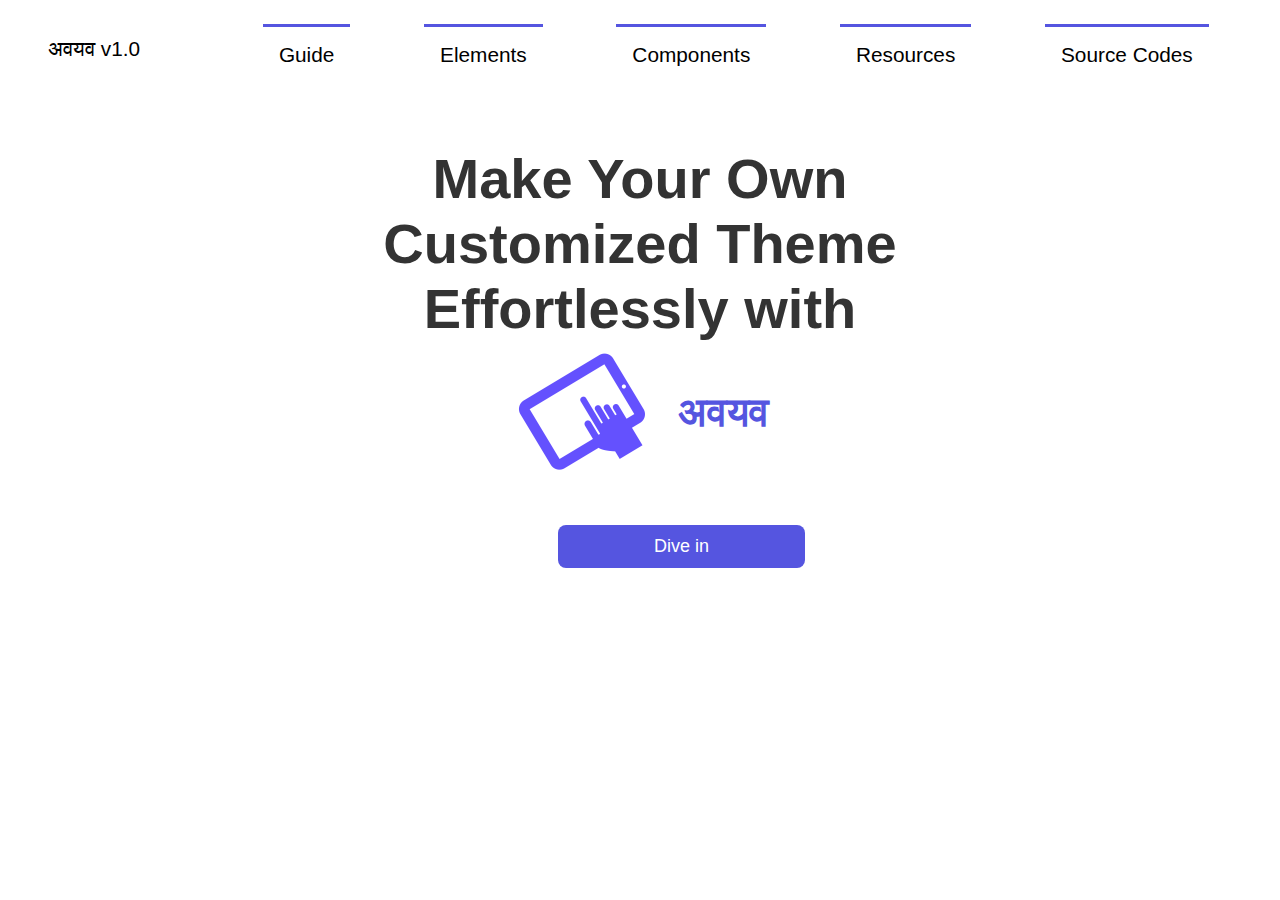
==== commit f1f51d87: "refactored codes" ====
--- a/index.html
+++ b/index.html
@@ -33,41 +33,24 @@
     </nav>
     </header>
     <nav class="comp-nav">
-        <div class="logo">
-            <a>Logo here</a>
-            <a>Name</a>
+        <div class="top-name">
+            <!-- <img src="avtarImages/logo.png" class="logo-img"> -->
+            <a href="index.html">अवयव  v1.0</a>
         </div>
-        <ul class="side-nav">
-            <li class="nav-list-item" href="avtar.html">Introduction</li>
-            <li class="nav-list-item"><a href="avtar.html">Avtars</a></li>
-            <li class="nav-list-item"><a href="alert.html">Alerts</a></li>
-            <li class="nav-list-item"><a href="badge.html">Badges</a></li>
-            <li class="nav-list-item"><a href="card.html">Cards</a></li>
-            <li class="nav-list-item"><a href="image.html">Image</a></li>
-            <li class="nav-list-item"><a href="input.html">Input</a></li>   
-            <li class="nav-list-item"><a href="modal.html">Modal</a></li>
-            <li class="nav-list-item"><a href="list.html">Lists</a></li>
-            <li class="nav-list-item"><a href="grid.html">Grid</a></li>
-            <li class="nav-list-item"><a href="toast.html">Toast</a></li> 
-            
-        </ul>
+   
     </nav>
     <main>
-            <a>all the documentation and stuff will be written here</a>
-            <section class="alertsSection">alert</section>
-            <section class="badgesSection">badges</section>
-            <section class="buttonsSection">buttons</section>
-            <section class="imagesSection"></section>
-            <section class="avtarSection"></section>
-            <section class="avtarSection"></section>
-            <section class="avtarSection"></section>
-            <section class="avtarSection"></section>
-            <section class="avtarSection"></section>
-            <section class="avtarSection"></section>
-            <section class="avtarSection"></section>
-            <section class="avtarSection"></section>
-            <section class="avtarSection"></section>
-       
+        <div class="intro-section">
+     <div class="parent-head">Make Your Own Customized Theme Effortlessly with </div>
+     <div class="logo">
+        <img src="avtarImages/logo.png" class="logo-img"><h3 class="logo-font">अवयव</h3>
+     </div>
+     <li class="btn-inner pad">
+     <button class="dive-btn">
+         <a href ="avtar.html" class="dive-btn-font">Dive in</a>
+     </button>
+     </li>  
+    </div>
     </main>
 </body>
 </html>--- a/style.css
+++ b/style.css
@@ -43,24 +43,36 @@
 }
 
 .header-nav-ul li:hover {
-  background-color: var(--body-color);
+  background-color: #5555e0;
+  border-radius: 10px;
   padding: 2rem 3rem 1;
   justify-content: center;
   cursor: pointer;
 }
 
+.top-name {
+  margin: 1rem 1rem 1rem;
+  font-weight: 700px;
+  font-size: 1.3rem;
+  color: #5555e0;
+}
+
 .nav-item {
+  border-top: solid #5555e0;
+  /* border-bottom: solid #5555e0; */
   color: black;
+  padding: 1rem 1rem 1rem;
+  border-radius: 0.5;
+  font-size: 1.3rem;
+  font-weight: 2rem;
+}
+
+.nav-item a {
+  font-weight: 10px;
 }
 
 .nav-item-logo {
   margin-right: 5rem;
-}
-
-.logo {
-  display: flex;
-  align-items: center;
-  gap: 1rem;
 }
 
 body > nav {
@@ -91,6 +103,7 @@
   margin: 23px 240px 0;
   /* padding: 10px 10px 0; */
   border-radius: 0.5rem 0 0 0;
+  border-top: black;
   padding: 0rem 3% 0;
   background-color: white;
 }
@@ -110,7 +123,9 @@
 }
 
 .comp-nav ul li:hover {
-  background-color: var(--body-color);
+  background-color: #5555e0;
+  border-radius: 10px;
+  color: white;
   padding: 2rem 3rem 1;
   justify-content: center;
   cursor: pointer;
@@ -118,21 +133,85 @@
 
 a {
   text-decoration: none;
-}
-
-.wall {
-  background-color: white;
-  padding-left: 209px 50px;
-  width: 100%;
-  height: 100%;
-  border: ridge;
-}
-
-/* section {
-  padding: 100px 100px;
-  margin: 100px 100px;
-} */
-
+  color: black;
+}
+
+a:hover {
+  text-decoration: none;
+  color: white;
+}
+
+/* -------------------Intro-Page------------------- */
+
+.logo {
+  display: flex;
+  align-items: center;
+  gap: 1rem;
+  margin: -1rem 12rem 0rem;
+}
+
+.logo-img {
+  margin-right: 2rem;
+}
+
+.logo-font {
+  color: #5555e0;
+  margin-left: -3rem;
+  margin-bottom: 4rem;
+  font-size: 2.5rem;
+  font-weight: 700px;
+}
+.parent-head {
+  margin: auto;
+  max-width: 700px;
+  width: 80%;
+  text-align: center;
+  color: #333333;
+  font-size: 3.5rem;
+  font-weight: 700;
+}
+
+.sub-head {
+  margin: auto;
+  padding: 1rem 0 1.5rem;
+  max-width: 750px;
+  width: 90%;
+  text-align: center;
+  font-size: 1.4rem;
+  line-height: 2.5rem;
+  color: var(--text-color);
+  font-weight: 400;
+}
+
+.btn-inner {
+  display: inline;
+}
+
+.pad {
+  padding: 1rem;
+}
+
+.dive-btn {
+  margin-left: 16rem;
+  background-color: #5555e0;
+  color: white;
+  outline: none;
+  padding: 0.7rem 6rem;
+  font-size: large;
+  border-radius: 0.5rem;
+  border: none;
+  cursor: pointer;
+  align-items: center;
+  justify-content: center;
+}
+
+.dive-btn-font {
+  color: white;
+}
+
+.dive-btn:hover {
+  background-color: rgb(151, 130, 248);
+}
 /*------------------------------------ AVATAR SECTION DESIGNING -----------------------------------*/
 .sqr-avatar-img {
   width: 80px;
@@ -175,6 +254,7 @@
 }
 
 .avtar-section {
+  background-color: white;
   display: flex;
   flex-direction: column;
   justify-content: space-between;
@@ -908,8 +988,8 @@
 .fit-label-txtarea {
   position: relative;
   pointer-events: none;
-  left: 39px;
-  bottom: 20px;
+  left: 2rem;
+  bottom: 13rem;
   transition: 0.2s ease all;
   color: var(--primary-color);
 }
@@ -967,6 +1047,14 @@
   justify-content: center;
 }
 
+.grid3 {
+  max-width: 1200px;
+  display: grid;
+  grid-template-columns: 1fr 1fr 1fr;
+  grid-gap: 1rem;
+  grid-template-columns: repeat(auto-fit, minmax(300px, 1fr));
+}
+
 .grid-item {
   color: white;
   padding: 2rem;
@@ -1029,6 +1117,7 @@
   padding: 0.2rem 0;
 }
 
+/* ------------------TOAST--------------- */
 .toast {
   padding: 1rem;
   max-width: fit-content;
@@ -1036,9 +1125,17 @@
   box-shadow: var(--primary-box-shadow);
 }
 
-.error-toast {
+.tl-errpr {
   background-color: var(--lt-pink);
   color: var(--dk-pink);
+}
+
+.tl-content-error {
+  border-left: 3px solid var(--dk-pink);
+  display: flex;
+  gap: 0.5rem;
+  padding: 0 1rem;
+  align-items: center;
 }
 
 .toast-lg {
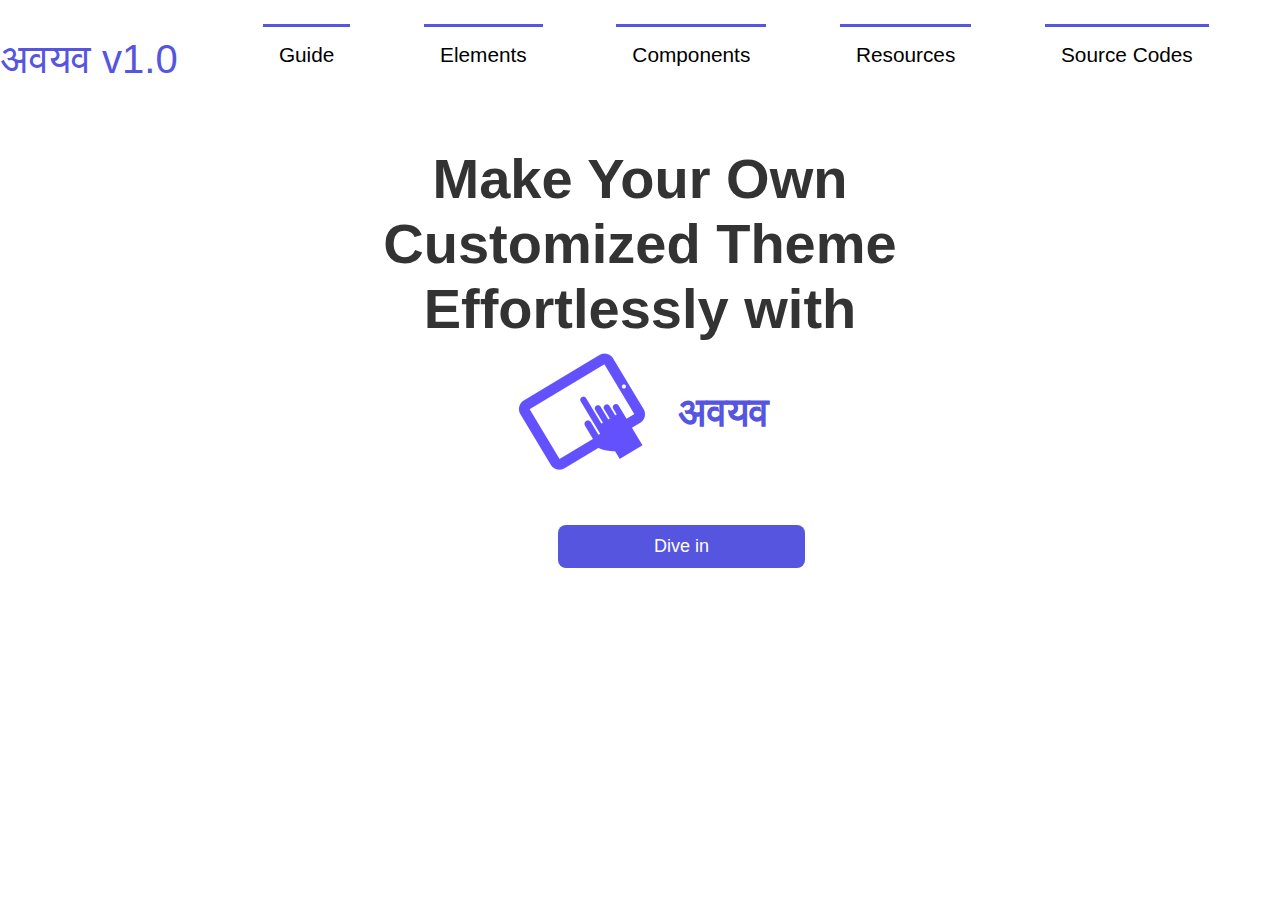
==== commit 17ba0d45: "added class to logo font" ====
--- a/index.html
+++ b/index.html
@@ -14,20 +14,20 @@
             <ul class="header-nav-ul">
 
                 <li class="nav-item">
-                    <a>Guide</a>
+                    <a href="guide.html" >Guide</a>
                 </li>
                 <li class="nav-item">
-                    <a>Elements</a>
+                    <a href="elements.html">Elements</a>
                 </li>
                 <li class="nav-item">
-                    <a>Components</a>
+                    <a href="avtar.html">Components</a>
                 </li>
                 <li class="nav-item">
-                    <a>Resources</a>
+                    <a href="resources.html">Resources</a>
                 </li>
 
                 <li class="nav-item">
-                    <a>Source Codes</a>
+                    <a href="https://github.com/Minor-lazer/Component-Library">Source Codes</a>
                 </li>
             </ul>
     </nav>
@@ -35,7 +35,7 @@
     <nav class="comp-nav">
         <div class="top-name">
             <!-- <img src="avtarImages/logo.png" class="logo-img"> -->
-            <a href="index.html">अवयव  v1.0</a>
+            <a href="index.html" class="logo-font"> अवयव  v1.0</a>
         </div>
    
     </nav>
--- a/style.css
+++ b/style.css
@@ -141,6 +141,10 @@
   color: white;
 }
 
+.logo-font:hover {
+  color: #5555e0;
+}
+
 /* -------------------Intro-Page------------------- */
 
 .logo {
@@ -422,6 +426,71 @@
 }
 
 /*--------------------------- Badge Desiging ------------------------------*/
+
+.card-social {
+  width: 29%;
+  background: #fff;
+  border: 1px solid #ccc;
+  margin-bottom: 2rem;
+  margin-top: 2rem;
+  transition: 0.3s;
+  box-shadow: #fff;
+  box-shadow: rgb(50 50 93 / 25%) 0px 2px 5px -1px,
+    rgb(0 0 0 / 30%) 0px 1px 3px -1px;
+}
+
+.card-social:hover {
+  box-shadow: rgb(50 50 93 / 25%) 0px 2px 5px -1px,
+    rgb(0 0 0 / 30%) 0px 1px 3px -1px;
+}
+
+.card-social-top {
+  display: flex;
+  padding: 1rem;
+  flex-wrap: wrap;
+}
+
+.social-top-img {
+  width: 40px;
+  height: 40px;
+  display: flex;
+  justify-content: center;
+  align-items: center;
+  border-radius: 50%;
+  box-shadow: 3px 3px 2px var(--shadow_lt);
+}
+
+.social-top-header {
+  font-size: 1.2rem;
+  font-weight: 200;
+  text-align: center;
+  padding: 0.5rem 1rem 0.5rem;
+  font-family: sans-serif;
+}
+
+.social-middle-img {
+  border-radius: 2px 2px 0 0;
+  width: 100%;
+  height: 50%;
+  background-repeat: no-repeat;
+  background-size: cover;
+}
+
+.social-top-header {
+  font-size: 1.2rem;
+  font-weight: 200;
+  text-align: center;
+  padding: 0.5rem 1rem 0.5rem;
+  font-family: sans-serif;
+}
+
+.card-social-bottom {
+  text-align: start;
+  font-size: 18px;
+  justify-content: center;
+  padding-left: 0.5rem;
+}
+
 .row-first {
   display: flex;
   flex-direction: horizontal;
@@ -600,33 +669,43 @@
 }
 
 .card-box {
+  width: 38%;
+  background: #fff;
+  border: 1px solid #ccc;
+  /* margin-bottom: 2rem; */
+  margin-top: 2rem;
+  transition: 0.3s;
+  box-shadow: #fff;
+  box-shadow: rgb(50 50 93 / 25%) 0px 2px 5px -1px,
+    rgb(0 0 0 / 30%) 0px 1px 3px -1px;
   margin: 1rem 2rem;
-  max-width: 300px;
+  /* max-width: 300px;
   position: relative;
   border-radius: 1rem;
   background-color: #fff;
   padding: 1rem;
-  border-radius: 1rem;
+  border-radius: 1rem; */
   box-shadow: var(--secondary-box-shadow);
 }
 
 .card-image {
-  border-radius: 1rem 1rem 0 0;
   width: 100%;
   max-width: 400px;
+  height: 50%;
+  max-height: 300px;
   position: relative;
 }
 
 .like-btn-holder {
   display: flex;
   flex-direction: horizontal;
-  gap: 10rem;
-  margin-left: 8px;
-  margin-bottom: 1rem;
+  gap: 9rem;
+  margin-left: 9px;
+  margin-bottom: 0rem;
 }
 
 .like-btn {
-  color: var(--primary-color);
+  color: #5555e0;
   background-color: var(--tertiary-color);
   border: 2px solid var(--dk-green);
   width: 50px;
@@ -642,11 +721,12 @@
 }
 
 .buy-btn {
-  margin-left: 8px;
-  background-color: var(--dk-green);
-  color: var(--lt-green);
-  outline: none;
-  padding: 0.7rem 6rem;
+  margin-bottom: 5px;
+  margin-left: 18px;
+  background-color: #5555e0;
+  color: var(--lt-green);
+  outline: none;
+  padding: 0.7rem 5rem;
   font-size: large;
   border-radius: 0.5rem;
   border: none;
@@ -660,9 +740,9 @@
   background-color: var(--dk-pink);
   color: var(--lt-pink);
   position: relative;
-  left: 0.1rem;
-  bottom: 23.1rem;
-  width: 100px;
+  left: 0.2rem;
+  bottom: 16.1rem;
+  width: 78px;
   padding: 0.3rem;
   clip-path: polygon(0% 0%, 71% 0%, 53% 50%, 69% 97%, 0 97%);
 }
@@ -671,15 +751,15 @@
   content: "Most Popular";
   font-size: 0.8rem;
   text-align: center;
-  line-height: 20px;
+  line-height: 19px;
   transform: rotate(45deg);
   width: 120px;
   background-color: var(--dk-pink);
   color: var(--lt-pink);
   display: block;
   position: relative;
-  bottom: 23.6rem;
-  left: 12.8rem;
+  bottom: 17.5rem;
+  left: 12.5rem;
   clip-path: polygon(
     120px 20px,
     90px -10px,
@@ -736,9 +816,11 @@
 }
 
 .h3 {
+  align-items: center;
   font-size: 1.5rem;
   font-weight: 600;
   padding: 0.5rem 0;
+  margin: 0px 0px;
 }
 
 .card-overlay > p {
@@ -761,35 +843,44 @@
 }
 
 .text-card {
+  background: #fff;
+  border: 1px solid #ccc;
+  transition: 0.3s;
+  box-shadow: #fff;
+  box-shadow: rgb(50 50 93 / 25%) 0px 2px 5px -1px,
+    rgb(0 0 0 / 30%) 0px 1px 3px -1px;
+
   margin: 1rem 2rem;
   max-width: 300px;
   position: relative;
-  border-radius: 1rem;
-  background-color: #fff;
-  padding: 1rem;
-  border-radius: 1rem;
-  box-shadow: var(--secondary-box-shadow);
 }
 .show-btn {
-  margin-left: 8px;
-  background-color: var(--dk-green);
-  color: var(--lt-green);
-  outline: none;
-  padding: 0.7rem 1rem;
+  margin-left: 18px;
+  background-color: #5555e0;
+  margin-bottom: 5px;
+  color: var(--lt-green);
+  outline: none;
+  padding: 0.7rem 5rem;
   font-size: large;
   border-radius: 0.5rem;
   border: none;
   cursor: pointer;
   align-items: center;
   justify-content: center;
-  box-shadow: var(--primary-box-shadow);
 }
 
 h3 {
+  margin-left: 10px;
   font-size: 1.5rem;
   font-weight: 600;
   padding: 0rem 0;
   margin-bottom: 5px;
+}
+
+.ecomm-p {
+  font-size: 1.2rem;
+  font-weight: 400;
+  padding: 0.2rem 8px;
 }
 
 small {
@@ -835,8 +926,8 @@
 }
 
 .floating-minus-btn {
-  color: var(--primary-color);
-  background-color: var(--secondary-color);
+  color: white;
+  background-color: #5555e0;
   border: none;
   width: 40px;
   height: 40px;
@@ -858,8 +949,8 @@
 }
 
 .floating-plus-btn {
-  color: var(--primary-color);
-  background-color: var(--secondary-color);
+  color: white;
+  background-color: #5555e0;
   border: none;
   width: 40px;
   height: 40px;
@@ -887,29 +978,33 @@
 }
 
 .checkout-btn {
-  outline: none;
-  padding: 0.8rem 1rem;
-  border-radius: 0.5rem;
-  border: none;
-  cursor: pointer;
-  box-shadow: var(--primary-box-shadow);
-  background-color: var(--primary-color);
-  border-radius: 20px;
-  border: 6px solid transparent;
-  background-clip: content-box;
+  margin-left: 18px;
+  background-color: #5555e0;
+  color: var(--lt-green);
+  outline: none;
+  padding: 0.7rem 1rem;
+  font-size: large;
+  border-radius: 0.5rem;
+  border: none;
+  cursor: pointer;
+  align-items: center;
+  justify-content: center;
+  box-shadow: var(--primary-box-shadow);
 }
 
 .wishlist-btn {
-  outline: none;
-  padding: 0.8rem 1rem;
-  border-radius: 0.5rem;
-  border: none;
-  cursor: pointer;
-  box-shadow: var(--primary-box-shadow);
-  background-color: var(--primary-color);
-  border-radius: 20px;
-  border: 6px solid transparent;
-  background-clip: content-box;
+  margin-left: 18px;
+  background-color: #5555e0;
+  color: var(--lt-green);
+  outline: none;
+  padding: 0.7rem 1rem;
+  font-size: large;
+  border-radius: 0.5rem;
+  border: none;
+  cursor: pointer;
+  align-items: center;
+  justify-content: center;
+  box-shadow: var(--primary-box-shadow);
 }
 /* ---------------------- Images-------------------*/
 
@@ -1021,12 +1116,46 @@
   max-width: 300px;
   box-shadow: var(--tertiary-box-shadow);
 }
+/* -----------------------Modal--------------------- */
+
+.btn-modal-pri {
+  margin-left: 18px;
+  background-color: #5555e0;
+  color: var(--lt-green);
+  outline: none;
+  padding: 0.7rem 1rem;
+  font-size: large;
+  border-radius: 0.5rem;
+  border: none;
+  cursor: pointer;
+  align-items: center;
+  justify-content: center;
+}
+
+.btn-modal-tri {
+  margin-left: 18px;
+  background-color: var(--tertiary-color);
+  color: #5555e0;
+  outline: none;
+  padding: 0.7rem 1rem;
+  font-size: large;
+  border-radius: 0.5rem;
+  border: none;
+  cursor: pointer;
+  align-items: center;
+  justify-content: center;
+}
 
 .modal {
-  background-color: var(--lt-yellow);
+  background: #fff;
+  border: 1px solid #ccc;
+  transition: 0.3s;
+  box-shadow: #fff;
+  box-shadow: rgb(50 50 93 / 25%) 0px 2px 5px -1px,
+    rgb(0 0 0 / 30%) 0px 1px 3px -1px;
+  background-color: #99aaff;
   padding: 1rem;
   margin: 1rem;
-  border-radius: 1rem;
   max-width: 500px;
   width: 100%;
   box-shadow: var(--secondary-box-shadow);
@@ -1178,7 +1307,7 @@
 }
 
 .list-item:hover {
-  background-color: var(--lt-green);
+  background-color: #99aaff;
   box-shadow: 4px 5px 3px #8b8b8b70, -9.91px -9.91px 15px #f3f4f6;
   /* cursor: pointer; */
 }
@@ -1186,7 +1315,7 @@
   font-size: 1.7rem;
   margin: 0.5rem 0;
   padding: 1rem;
-  border-left: 3px solid var(--dk-green);
+  border-left: 3px solid #5555e0;
   border-radius: 1.5 1.5rem;
 }
 
@@ -1194,7 +1323,7 @@
 
 .stacked-list-item {
   padding: 1rem;
-  border: 2px solid var(--dk-blue);
+  border: 2px solid #5555e0;
   border-bottom: 1px;
 }
 
@@ -1203,7 +1332,7 @@
 }
 
 .stacked-list-item:hover {
-  background-color: var(--lt-blue);
+  background-color: #99aaff;
   border: 1px solid var(--dk-blue);
   cursor: pointer;
 }
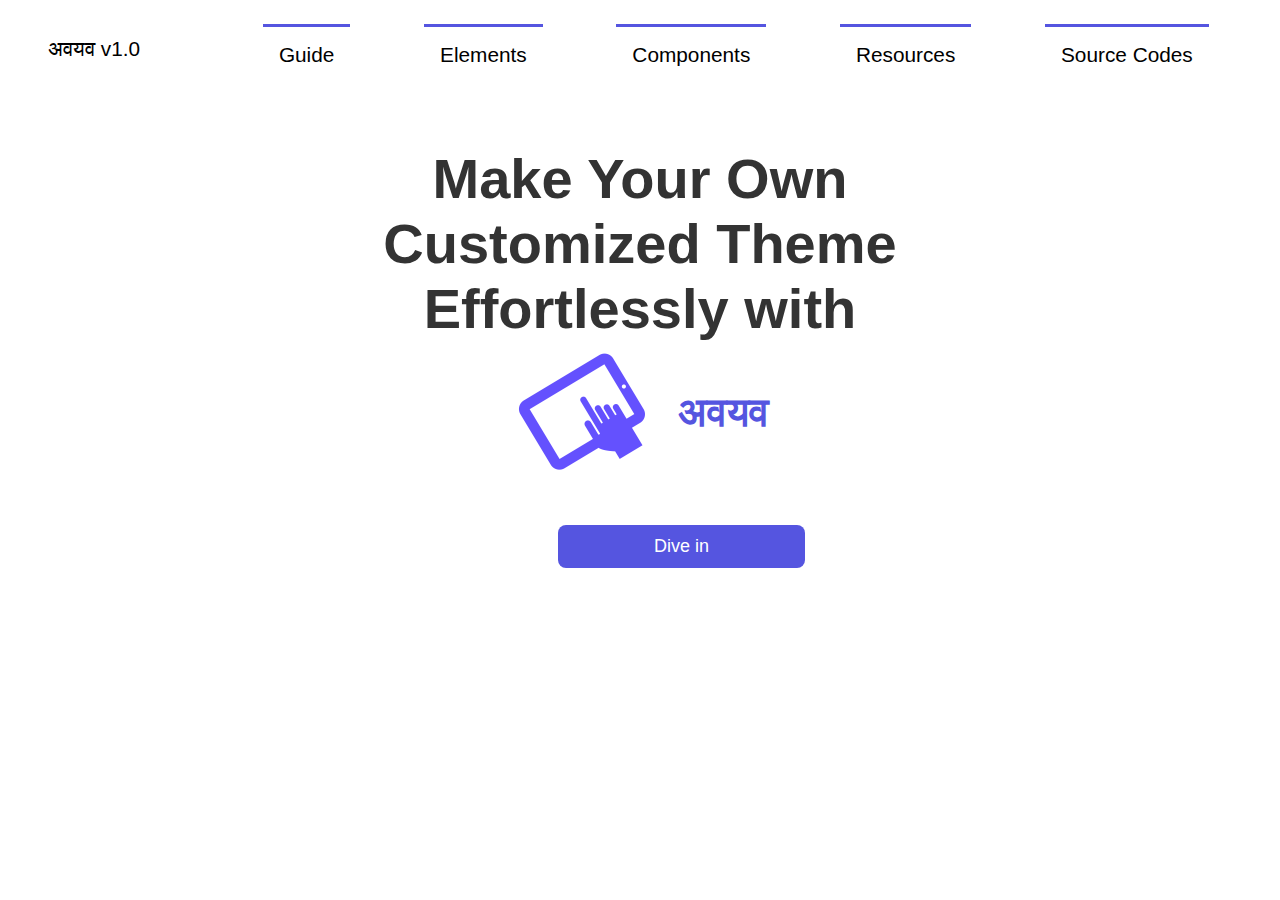
==== commit 44b59173: "changed logo font class in all files" ====
--- a/index.html
+++ b/index.html
@@ -35,7 +35,7 @@
     <nav class="comp-nav">
         <div class="top-name">
             <!-- <img src="avtarImages/logo.png" class="logo-img"> -->
-            <a href="index.html" class="logo-font"> अवयव  v1.0</a>
+            <a href="index.html" class="logo-font-effect"> अवयव  v1.0</a>
         </div>
    
     </nav>
--- a/style.css
+++ b/style.css
@@ -141,7 +141,7 @@
   color: white;
 }
 
-.logo-font:hover {
+.logo-font-effect:hover {
   color: #5555e0;
 }
 
